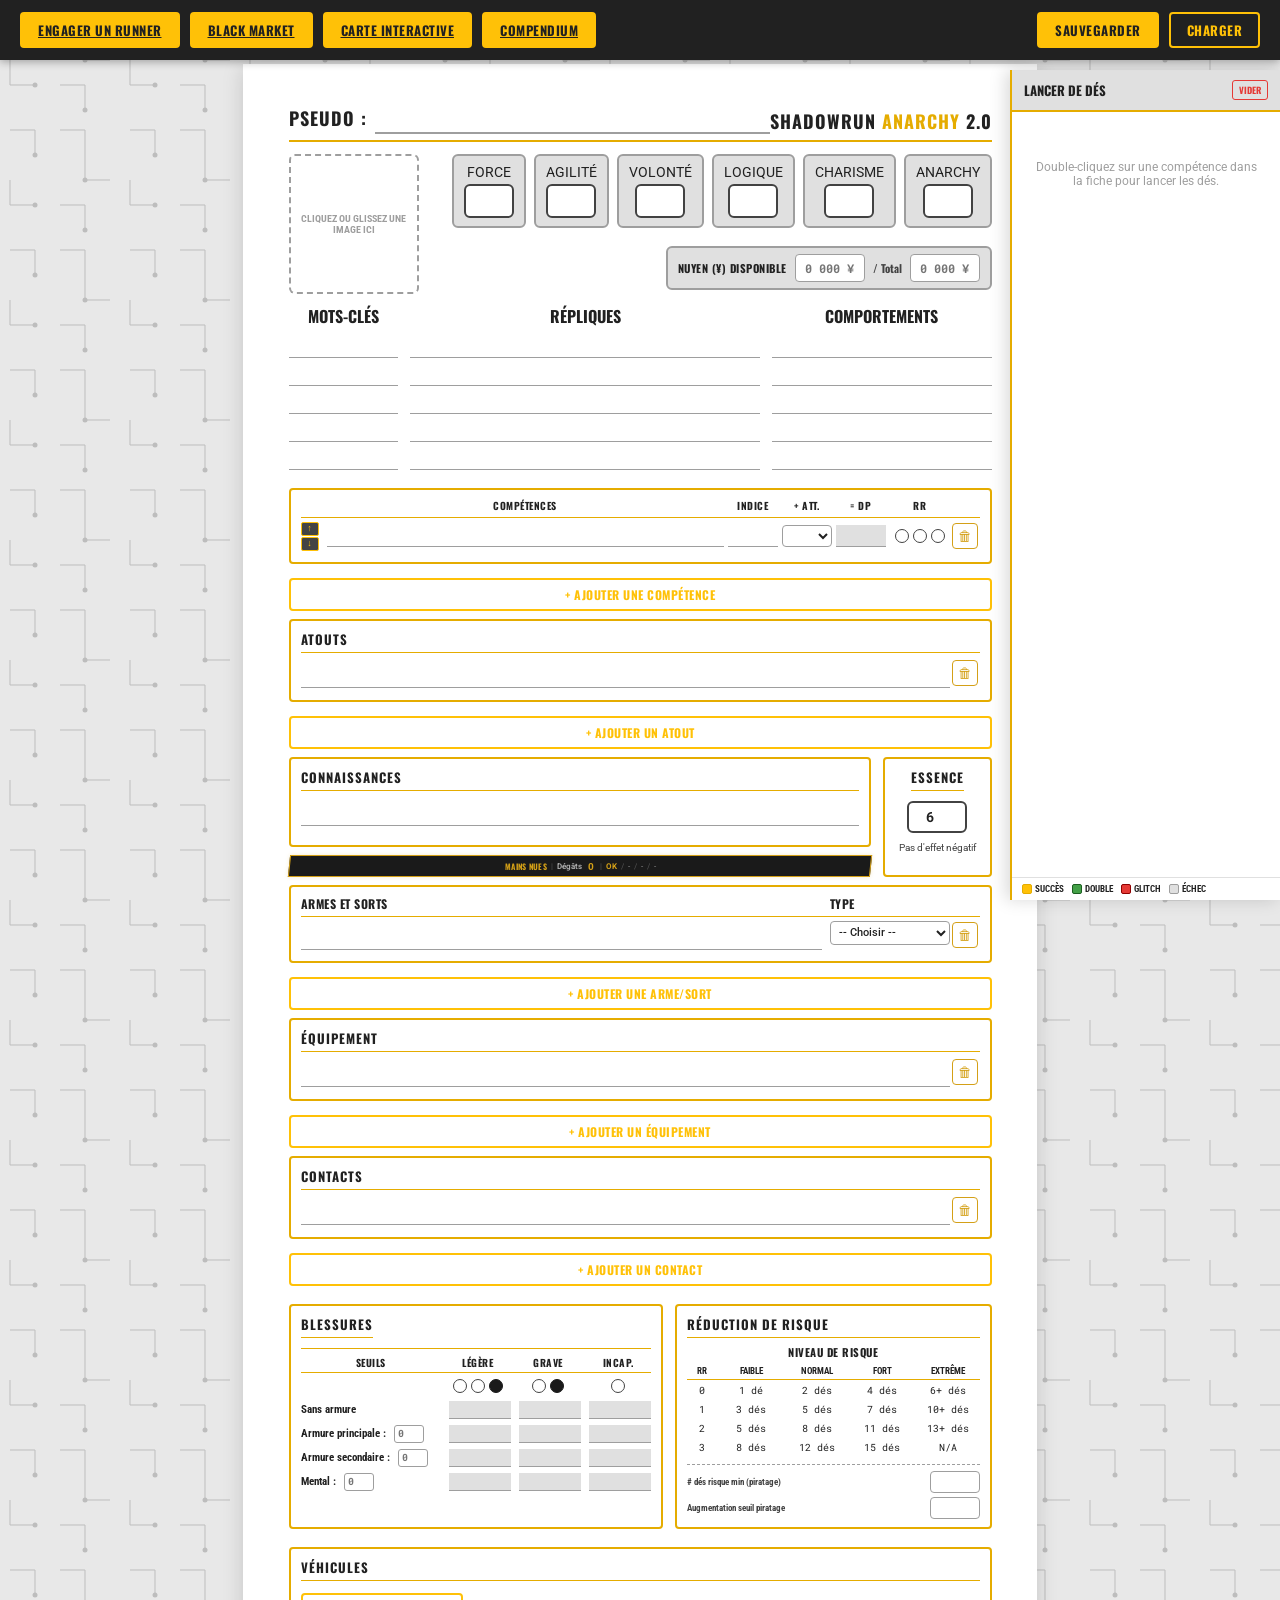
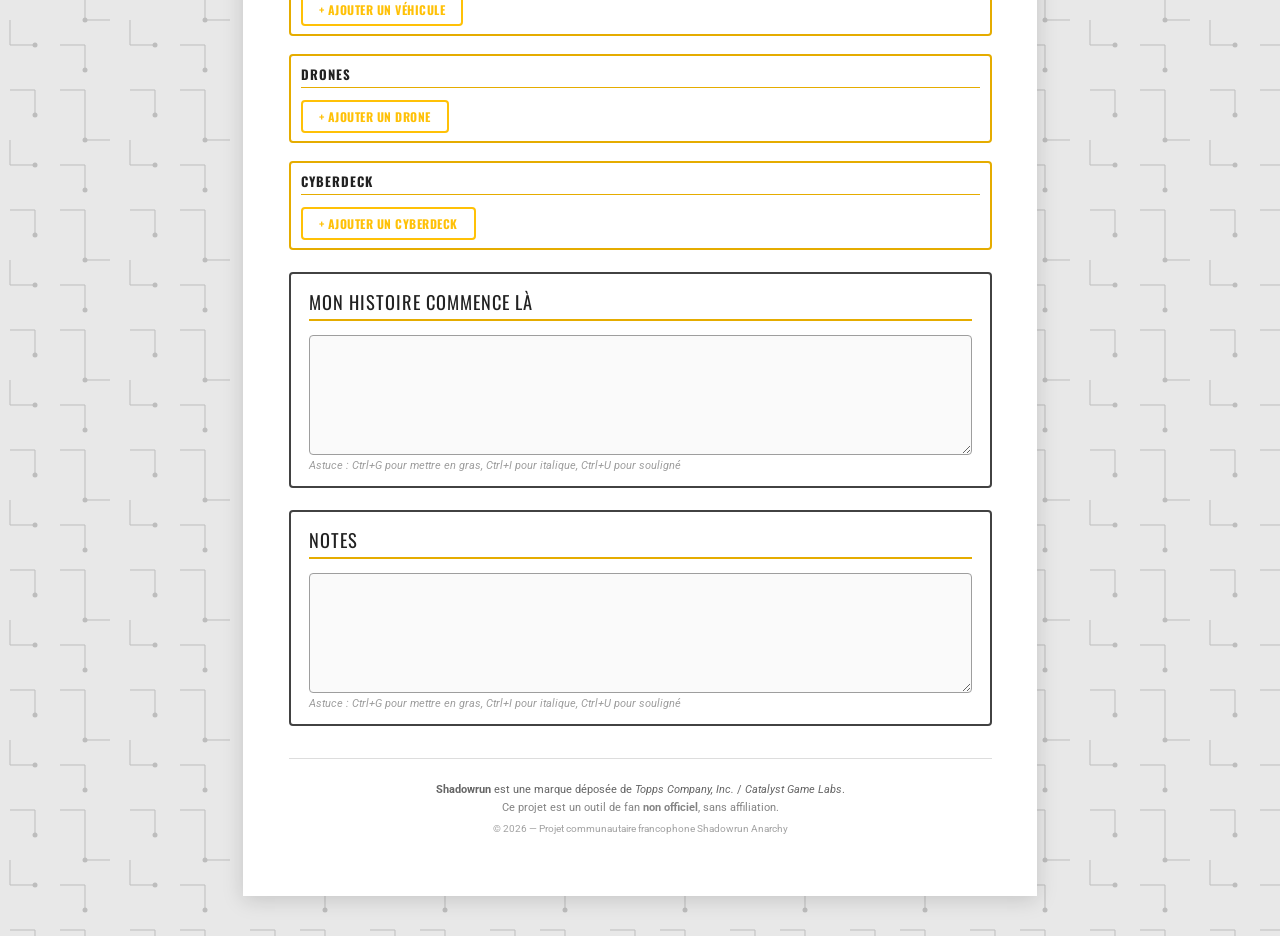
==== Index.html @ 3566f379 "ajout des pages V1" ====
<!DOCTYPE html>
<html lang="fr">
<head>
<meta charset="UTF-8">
<meta name="viewport" content="width=device-width, initial-scale=1.0">
<title>Fiche Personnage - Shadowrun Anarchy 2.0</title>
<script src="assets/JS/shadowrun-data-2.0.js"></script>
<link rel="stylesheet" href="assets/CSS/Style_v2.css">
<link rel="icon" type="IMAGE/png" href="assets/images/Anarchy.ico">
</head>
<body>

<div class="toolbar">
  <a href="creation2.0.html" class="toolbar-btn">Engager un runner</a>
  <a href="Black_Market.html" class="toolbar-btn">Black Market</a>
  <a href="carte_interactive_cybermonde.html" class="toolbar-btn">Carte Interactive</a>
  <a href="bestiaire.html" class="toolbar-btn">Compendium</a>
  <div style="flex:1;"></div>
  <button class="toolbar-btn" id="btn-save">Sauvegarder</button>
  <button class="toolbar-btn secondary" id="btn-load">Charger</button>
  <input type="file" id="file-input" accept=".json" style="display:none;">
</div>

<!-- ==================== PAGE UNIQUE ==================== -->
<div class="page">

  <!-- ===== HEADER ===== -->
  <div class="header-row">
    <div class="pseudo-area">
      <span class="pseudo-label">PSEUDO :</span>
      <input type="text" class="pseudo-input" data-field="pseudo" placeholder="">
    </div>
    <div class="logo-area">
      <div class="logo-text">Shadowrun <span>Anarchy</span> 2.0</div>
    </div>
  </div>

  <!-- ===== TOP LAYOUT: Illustration (left) + Attributes (right) ===== -->
  <div class="top-layout">
    <div class="illustration-zone" id="illustration-zone">
      <img id="illustration-img" src="" alt="Illustration" style="display:none; max-width:100%; max-height:100%; object-fit:contain;">
      <span id="illustration-placeholder">Cliquez ou glissez une image ici</span>
      <input type="file" id="illustration-input" accept="image/*" style="display:none;">
    </div>
    <div class="attributes-area">
      <div class="attributes-row">
        <div class="attr-box">
          <span class="label-big">FORCE</span>
          <input type="number" class="input-box" data-field="force" min="1" max="15">
        </div>
        <div class="attr-box">
          <span class="label-big">AGILITÉ</span>
          <input type="number" class="input-box" data-field="agilite" min="1" max="15">
        </div>
        <div class="attr-box">
          <span class="label-big">VOLONTÉ</span>
          <input type="number" class="input-box" data-field="volonte" min="1" max="15">
        </div>
        <div class="attr-box">
          <span class="label-big">LOGIQUE</span>
          <input type="number" class="input-box" data-field="logique" min="1" max="15">
        </div>
        <div class="attr-box">
          <span class="label-big">CHARISME</span>
          <input type="number" class="input-box" data-field="charisme" min="1" max="15">
        </div>
        <div class="attr-box">
          <span class="label-big">ANARCHY</span>
          <input type="number" class="input-box" data-field="anarchy" min="1" max="15">
        </div>
      </div>
      <div class="nuyen-row">
        <span class="nuyen-label">Nuyen (¥) disponible</span>
        <input type="text" class="nuyen-input" data-field="nuyen-disponible" placeholder="0 000 ¥" autocomplete="off">
        <span class="nuyen-sep">/ Total</span>
        <input type="text" class="nuyen-input" data-field="nuyen-total" placeholder="0 000 ¥" autocomplete="off">
      </div>
    </div>
  </div>

  <!-- ===== MAIN CONTENT ===== -->
  <div class="main-content">

      <!-- THREE COLS: MOTS-CLÉS / RÉPLIQUES / COMPORTEMENTS -->
      <div class="three-cols">
        <div>
          <div class="col-header">MOTS-CLÉS</div>
          <div class="col-lines">
            <input type="text" class="input-long" data-field="motcle-1" placeholder="">
            <input type="text" class="input-long" data-field="motcle-2" placeholder="">
            <input type="text" class="input-long" data-field="motcle-3" placeholder="">
            <input type="text" class="input-long" data-field="motcle-4" placeholder="">
            <input type="text" class="input-long" data-field="motcle-5" placeholder="">
          </div>
        </div>
        <div>
          <div class="col-header">RÉPLIQUES</div>
          <div class="col-lines">
            <input type="text" class="input-long" data-field="replique-1" placeholder="">
            <input type="text" class="input-long" data-field="replique-2" placeholder="">
            <input type="text" class="input-long" data-field="replique-3" placeholder="">
            <input type="text" class="input-long" data-field="replique-4" placeholder="">
            <input type="text" class="input-long" data-field="replique-5" placeholder="">
          </div>
        </div>
        <div>
          <div class="col-header">COMPORTEMENTS</div>
          <div class="col-lines">
            <input type="text" class="input-long" data-field="comportement-1" placeholder="">
            <input type="text" class="input-long" data-field="comportement-2" placeholder="">
            <input type="text" class="input-long" data-field="comportement-3" placeholder="">
            <input type="text" class="input-long" data-field="comportement-4" placeholder="">
            <input type="text" class="input-long" data-field="comportement-5" placeholder="">
          </div>
        </div>
      </div>

      <!-- COMPETENCES -->
      <div class="competences-section">
        <div class="comp-header">
          <span class="comp-header-cell"></span>
          <span class="comp-header-cell">COMPÉTENCES</span>
          <span class="comp-header-cell">INDICE</span>
          <span class="comp-header-cell">+ ATT.</span>
          <span class="comp-header-cell">= DP</span>
          <span class="comp-header-cell">RR</span>
          </div>
        <div id="competences-rows">
        <div class="comp-row" data-comp-row="1">
          <div class="comp-move-btns">
            <button type="button" class="btn-move-row" data-action="move-comp-up" title="Monter">↑</button>
            <button type="button" class="btn-move-row" data-action="move-comp-down" title="Descendre">↓</button>
          </div>
          <input type="text" class="comp-name" data-field="comp-1-name" placeholder="" list="competences-datalist">
          <input type="text" class="comp-val" data-field="comp-1-indice" placeholder="">
          <select class="comp-att-select" data-field="comp-1-att">
            <option value=""></option>
            <option value="FOR">FOR</option>
            <option value="AGI">AGI</option>
            <option value="VOL">VOL</option>
            <option value="LOG">LOG</option>
            <option value="CHA">CHA</option>
          </select>
          <input type="text" class="comp-val comp-rd" data-field="comp-1-rd" placeholder="" readonly>
          <div class="comp-rr">
            <div class="rr-circle" data-field="comp-1-rr-0"></div>
            <div class="rr-circle" data-field="comp-1-rr-1"></div>
            <div class="rr-circle" data-field="comp-1-rr-2"></div>
          </div>
          <button type="button" class="btn-del-row" data-action="remove-comp" title="Supprimer">🗑</button>
        </div>
      </div>
      </div>
      <button type="button" class="toolbar-btn secondary add-row-btn" id="btn-add-comp" style="margin-top:6px;font-size:12px;">+ Ajouter une compétence</button>

      <!-- ATOUTS -->
      <div class="simple-section">
        <div class="section-title-yellow">ATOUTS</div>
        <div class="simple-lines" id="atouts-lines">
          <div class="atout-row" data-atout-row="1">
            <textarea class="input-long auto-resize" data-field="atout-1" placeholder="" rows="1"></textarea>
            <button type="button" class="btn-del-row" data-action="remove-atout" title="Supprimer">🗑</button>
          </div>
        </div>
      </div>
      <button type="button" class="toolbar-btn secondary add-row-btn" id="btn-add-atout" style="margin-top:6px;font-size:12px;">+ Ajouter un atout</button>

      <!-- CONNAISSANCES + ESSENCE -->
      <div class="connaissances-essence-row" style="align-items: stretch;">
        <div class="ce-left-col">
          <div class="simple-section" style="flex:1;">
            <div class="section-title-yellow">CONNAISSANCES</div>
            <div class="simple-lines">
              <textarea class="input-long auto-resize" data-field="connaissance-1" placeholder="" rows="1"></textarea>
            </div>
          </div>
          <div class="mains-nues-block">
            <div class="mains-nues-inner">
              <span class="mains-nues-title">MAINS NUES</span>
              <span class="mains-nues-sep">|</span>
              <span class="mains-nues-label">Dégâts</span>
              <span class="mains-nues-val" id="mains-nues-degats">0</span>
              <span class="mains-nues-sep">|</span>
              <span class="mn-lvl mn-ok">OK</span><span class="mn-sep">/</span><span class="mn-lvl">-</span><span class="mn-sep">/</span><span class="mn-lvl">-</span><span class="mn-sep">/</span><span class="mn-lvl">-</span>
            </div>
          </div>
        </div>
        <div class="essence-block">
          <div class="section-title-yellow">ESSENCE</div>
          <input type="number" class="input-box" id="essence-input" data-field="essence" min="0" max="6" step="0.25" value="6">
          <div class="essence-desc" id="essence-desc">Pas d'effet négatif</div>
        </div>
      </div>

                  <!-- ARMES ET SORTS -->
      <div class="armes-section">
        <div class="armes-header">
          <span class="armes-header-cell">ARMES ET SORTS</span>
          <span class="armes-header-cell">TYPE</span>
          </div>
        <div id="armes-rows">
        <div class="arme-row" data-arme-row="1">
          <textarea class="arme-name" data-field="arme-1-name" placeholder="" rows="1"></textarea>
          <select class="arme-type-select" data-field="arme-1-type">
            <option value="">-- Choisir --</option>
            <option value="Arme">Arme</option>
            <option value="Sort">Sort</option>
          </select>
          <button type="button" class="btn-del-row" data-action="remove-arme" title="Supprimer">🗑</button>
        </div>
      </div>
      </div>
      <button type="button" class="toolbar-btn secondary add-row-btn" id="btn-add-arme" style="margin-top:6px;font-size:12px;">+ Ajouter une arme/sort</button>

      <!-- ÉQUIPEMENT -->
      <div class="simple-section">
        <div class="section-title-yellow">ÉQUIPEMENT</div>
        <div class="simple-lines" id="equipement-lines">
          <div class="equip-row" data-equip-row="1">
            <textarea class="input-long auto-resize" data-field="equip-1" placeholder="" rows="1"></textarea>
            <button type="button" class="btn-del-row" data-action="remove-equip" title="Supprimer">🗑</button>
          </div>
        </div>
      </div>
      <button type="button" class="toolbar-btn secondary add-row-btn" id="btn-add-equip" style="margin-top:6px;font-size:12px;">+ Ajouter un équipement</button>

      <!-- CONTACTS -->
      <div class="simple-section" id="contacts-section">
        <div class="section-title-yellow">CONTACTS</div>
        <div class="simple-lines" id="contacts-lines">
          <div class="contact-row" data-contact-row="1">
            <textarea class="input-long auto-resize" data-field="contact-1" placeholder="" rows="1"></textarea>
            <button type="button" class="btn-del-row" data-action="remove-contact" title="Supprimer">🗑</button>
          </div>
        </div>
      </div>
      <button type="button" class="toolbar-btn secondary add-row-btn" id="btn-add-contact" style="margin-top:6px;font-size:12px;">+ Ajouter un contact</button>
  <!-- ===== BOTTOM: BLESSURES + NIVEAU DE RISQUE ===== -->
  <div class="bottom-row">

    <!-- BLESSURES -->
    <div class="blessures-section">
      <div class="blessures-header-row">
        <div class="section-title-yellow">BLESSURES</div>
      </div>
      <div class="blessures-table">
        <div class="blessures-header">
          <span class="blessures-header-cell">Seuils</span>
          <span class="blessures-header-cell">Légère</span>
          <span class="blessures-header-cell">Grave</span>
          <span class="blessures-header-cell">Incap.</span>
        </div>
        <div class="blessures-circles-row">
          <span></span>
          <div class="circles-group">
            <div class="circle-small" data-field="legere-1"></div>
            <div class="circle-small" data-field="legere-2"></div>
            <div class="circle-small" data-field="legere-3"></div>
          </div>
          <div class="circles-group">
            <div class="circle-small" data-field="grave-1"></div>
            <div class="circle-small" data-field="grave-2"></div>
          </div>
          <div class="circles-group">
            <div class="circle-small" data-field="incap-1"></div>
          </div>
        </div>
        <div class="blessures-row">
          <span class="blessures-label">Sans armure</span>
          <input type="text" class="blessures-input bless-calc" data-field="bless-sans-legere" placeholder="" readonly>
          <input type="text" class="blessures-input bless-calc" data-field="bless-sans-grave" placeholder="" readonly>
          <input type="text" class="blessures-input bless-calc" data-field="bless-sans-incap" placeholder="" readonly>
        </div>
        <div class="blessures-row armure-row">
          <span class="blessures-label">Armure principale :<input type="number" class="blessures-armor-input" data-field="armure-princ" placeholder="0" min="0"></span>
          <input type="text" class="blessures-input bless-calc" data-field="bless-princ-legere" placeholder="" readonly>
          <input type="text" class="blessures-input bless-calc" data-field="bless-princ-grave" placeholder="" readonly>
          <input type="text" class="blessures-input bless-calc" data-field="bless-princ-incap" placeholder="" readonly>
        </div>
        <div class="blessures-row armure-row">
          <span class="blessures-label">Armure secondaire :<input type="number" class="blessures-armor-input" data-field="armure-sec" placeholder="0" min="0"></span>
          <input type="text" class="blessures-input bless-calc" data-field="bless-sec-legere" placeholder="" readonly>
          <input type="text" class="blessures-input bless-calc" data-field="bless-sec-grave" placeholder="" readonly>
          <input type="text" class="blessures-input bless-calc" data-field="bless-sec-incap" placeholder="" readonly>
        </div>
        <div class="blessures-row armure-row">
          <span class="blessures-label">Mental :<input type="number" class="blessures-armor-input" data-field="protection-mentale" placeholder="0" min="0"></span>
          <input type="text" class="blessures-input bless-calc" data-field="bless-mental-legere" placeholder="" readonly>
          <input type="text" class="blessures-input bless-calc" data-field="bless-mental-grave" placeholder="" readonly>
          <input type="text" class="blessures-input bless-calc" data-field="bless-mental-incap" placeholder="" readonly>
        </div>
      </div>
    </div>

    <!-- NIVEAU DE RISQUE -->
    <div class="risque-section">
      <div class="section-title-yellow">Réduction de Risque</div>
      <div class="risque-title">NIVEAU DE RISQUE</div>
      <div class="risque-table">
        <div class="risque-header">
          <span class="risque-h-cell">RR</span>
          <span class="risque-h-cell">FAIBLE</span>
          <span class="risque-h-cell">NORMAL</span>
          <span class="risque-h-cell">FORT</span>
          <span class="risque-h-cell">EXTRÊME</span>
        </div>
        <div class="risque-row">
          <span class="risque-cell">0</span>
          <span class="risque-cell">1 dé</span>
          <span class="risque-cell">2 dés</span>
          <span class="risque-cell">4 dés</span>
          <span class="risque-cell">6+ dés</span>
        </div>
        <div class="risque-row">
          <span class="risque-cell">1</span>
          <span class="risque-cell">3 dés</span>
          <span class="risque-cell">5 dés</span>
          <span class="risque-cell">7 dés</span>
          <span class="risque-cell">10+ dés</span>
        </div>
        <div class="risque-row">
          <span class="risque-cell">2</span>
          <span class="risque-cell">5 dés</span>
          <span class="risque-cell">8 dés</span>
          <span class="risque-cell">11 dés</span>
          <span class="risque-cell">13+ dés</span>
        </div>
        <div class="risque-row">
          <span class="risque-cell">3</span>
          <span class="risque-cell">8 dés</span>
          <span class="risque-cell">12 dés</span>
          <span class="risque-cell">15 dés</span>
          <span class="risque-cell">N/A</span>
        </div>
      </div>
      <div class="risque-extra">
        <div class="risque-extra-row">
          <span class="risque-extra-label"># dés risque min (piratage)</span>
          <input type="text" class="risque-extra-input" data-field="risque-min-piratage" placeholder="">
        </div>
        <div class="risque-extra-row">
          <span class="risque-extra-label">Augmentation seuil piratage</span>
          <input type="text" class="risque-extra-input" data-field="seuil-piratage" placeholder="">
        </div>
      </div>
    </div>

  </div>

  <!-- ==================== SECTION VÉHICULES ==================== -->
  <div class="vehicules-section" id="vehicules-section">
    <div class="section-title-yellow">VÉHICULES</div>
    <div id="vehicules-container"></div>
    <button type="button" class="toolbar-btn secondary add-row-btn" id="btn-add-vehicule" style="margin-top:6px;font-size:12px;">+ Ajouter un véhicule</button>
  </div>

  <!-- ==================== SECTION DRONES ==================== -->
  <div class="drones-section" id="drones-section">
    <div class="section-title-yellow">DRONES</div>
    <div id="drones-container"></div>
    <button type="button" class="toolbar-btn secondary add-row-btn" id="btn-add-drone" style="margin-top:6px;font-size:12px;">+ Ajouter un drone</button>
  </div>

    <!-- ==================== SECTION CYBERDECK ==================== -->
  <div class="cyberdeck-section" id="cyberdeck-section">
    <div class="section-title-yellow">CYBERDECK</div>
    <div id="cyberdeck-container"></div>
    <button type="button" class="toolbar-btn secondary add-row-btn" id="btn-add-cyberdeck" style="margin-top:6px;font-size:12px;">+ Ajouter un cyberdeck</button>
  </div>

    <!-- ==================== SECTION BACKGROUND ==================== -->
  <div class="background-section" id="background-section">
    <div class="section-title">Mon histoire commence là</div>
    <div class="editor-toolbar">
    </div>
    <div class="background-editor" id="background-editor" contenteditable="true" data-field="background-text" placeholder="Raconte l'histoire de ton runner... Origines, motivations, allégeances, secrets..."></div>
    <div class="editor-hint">Astuce : Ctrl+G pour mettre en gras, Ctrl+I pour italique, Ctrl+U pour souligné</div>
  </div>

  <!-- ==================== SECTION NOTES ==================== -->
  <div class="notes-section" id="notes-section">
    <div class="section-title">Notes</div>
    <div class="editor-toolbar">
    </div>
    <div class="notes-editor" id="notes-editor" contenteditable="true" data-field="notes-text" placeholder="Prends des notes sur tes runs, les PNJs rencontrés, les indices, les objectifs..."></div>
    <div class="editor-hint">Astuce : Ctrl+G pour mettre en gras, Ctrl+I pour italique, Ctrl+U pour souligné</div>
  </div>

</div>

<script>
document.addEventListener('DOMContentLoaded', function() {
  // --- Cercles cliquables (individuels) ---
  // Délégation d'événements pour les cercles cliquables (dynamiques inclus)
  document.body.addEventListener('click', function(e) {
    if (e.target.classList.contains('rr-circle') || e.target.classList.contains('circle-small')) {
      e.target.classList.toggle('filled');
    }
  });
  // Délégation d'événements pour les boutons de suppression et déplacement
  document.body.addEventListener('click', function(e) {
    var btn = e.target.closest('.btn-del-row, .btn-move-row');
    if (!btn) return;
    var action = btn.getAttribute('data-action');
    if (action === 'remove-comp') {
      var row = btn.closest('.comp-row');
      if (row) row.remove();
    } else if (action === 'remove-atout') {
      var row = btn.closest('.atout-row');
      if (row) row.remove();
    } else if (action === 'remove-arme') {
      var row = btn.closest('.arme-row');
      if (row) row.remove();
    } else if (action === 'remove-equip') {
      var row = btn.closest('.equip-row');
      if (row) row.remove();
    } else if (action === 'remove-contact') {
      var row = btn.closest('.contact-row');
      if (row) row.remove();
    } else if (action === 'remove-vehicule') {
      removeVehiculeBlock(btn);
    } else if (action === 'remove-drone') {
      removeDroneBlock(btn);
    } else if (action === 'remove-cyberdeck') {
      removeCyberdeckBlock(btn);
    } else if (action === 'remove-programme') {
      removeProgrammeRow(btn);
    } else if (action === 'move-comp-up') {
      moveCompUp(btn);
    } else if (action === 'move-comp-down') {
      moveCompDown(btn);
    }
  });

  // ============ SAUVEGARDE ============
  document.getElementById('btn-save').addEventListener('click', function() {
    const data = {};
    document.querySelectorAll('[data-field]').forEach(function(el) {
      const field = el.dataset.field;
      if (el.type === 'checkbox') {
        data[field] = { type: 'checkbox', value: el.checked };
      } else if (el.tagName === 'SELECT') {
        data[field] = { type: 'select', value: el.value };
      } else if (el.tagName === 'TEXTAREA') {
        data[field] = { type: 'textarea', value: el.value };
      } else if (el.tagName === 'INPUT') {
        data[field] = { type: 'input', value: el.value };
      } else if (el.isContentEditable || el.getAttribute('contenteditable') === 'true') {
        data[field] = { type: 'contenteditable', value: el.innerHTML };
      } else if (el.classList.contains('rr-circle') || el.classList.contains('circle-small')) {
        data[field] = { type: 'circle', value: el.classList.contains('filled') };
      }
    });
    // Sauvegarder l'ordre des compétences
    var compOrder = [];
    document.querySelectorAll('.comp-row').forEach(function(row) {
      var id = row.getAttribute('data-comp-row');
      if (id) compOrder.push(parseInt(id, 10));
    });
    data['__comp_order__'] = { type: 'meta', value: compOrder };

    const blob = new Blob([JSON.stringify(data, null, 2)], { type: 'application/json' });
    const url = URL.createObjectURL(blob);
    const a = document.createElement('a');
    a.href = url;
    const today = new Date();
    const dateStr = today.getFullYear().toString() +
                    String(today.getMonth() + 1).padStart(2, '0') +
                    String(today.getDate()).padStart(2, '0');
    const pseudoInput = document.querySelector('[data-field="pseudo"]');
    const pseudo = pseudoInput && pseudoInput.value.trim() ? pseudoInput.value.trim().replace(/\s+/g, '_') : 'shadowrun';
    a.download = pseudo + '_' + dateStr + '.json';
    document.body.appendChild(a);
    a.click();
    document.body.removeChild(a);
    URL.revokeObjectURL(url);
  });

  // ============ CHARGEMENT ============
  document.getElementById('btn-load').addEventListener('click', function() {
    document.getElementById('file-input').click();
  });

  document.getElementById('file-input').addEventListener('change', function(e) {
    const file = e.target.files[0];
    if (!file) return;

    const reader = new FileReader();
    reader.onload = function(event) {
      try {
        const data = JSON.parse(event.target.result);

        // === RECONSTRUCTION DES ÉLÉMENTS MANQUANTS ===
        var maxComp = 0, maxAtout = 0, maxArme = 0, maxEquip = 0;
        var maxVehicule = 0, maxDrone = 0, maxCyberdeck = 0, maxContact = 0;
        var cyberdeckProgrammes = {};

        Object.keys(data).forEach(function(key) {
          var m;
          m = key.match(/^comp-(\d+)-/);
          if (m) maxComp = Math.max(maxComp, parseInt(m[1]));
          m = key.match(/^atout-(\d+)$/);
          if (m) maxAtout = Math.max(maxAtout, parseInt(m[1]));
          m = key.match(/^arme-(\d+)-/);
          if (m) maxArme = Math.max(maxArme, parseInt(m[1]));
          m = key.match(/^equip-(\d+)$/);
          if (m) maxEquip = Math.max(maxEquip, parseInt(m[1]));
          m = key.match(/^contact-(\d+)$/);
          if (m) maxContact = Math.max(maxContact, parseInt(m[1]));
          m = key.match(/^vehicule-(\d+)-/);
          if (m) maxVehicule = Math.max(maxVehicule, parseInt(m[1]));
          m = key.match(/^drone-(\d+)-/);
          if (m) maxDrone = Math.max(maxDrone, parseInt(m[1]));
          m = key.match(/^cyberdeck-(\d+)-/);
          if (m) {
            var cid = parseInt(m[1]);
            maxCyberdeck = Math.max(maxCyberdeck, cid);
            var pm = key.match(/^cyberdeck-(\d+)-programme-(\d+)$/);
            if (pm) {
              var cId = parseInt(pm[1]);
              var pId = parseInt(pm[2]);
              if (!cyberdeckProgrammes[cId]) cyberdeckProgrammes[cId] = 0;
              cyberdeckProgrammes[cId] = Math.max(cyberdeckProgrammes[cId], pId);
            }
          }
        });

        // Créer les lignes de compétences manquantes
        while (nextCompId <= maxComp) { addCompRow(); }
        // Réorganiser les compétences selon l'ordre sauvegardé
        if (data['__comp_order__'] && data['__comp_order__'].value) {
          var container = document.getElementById('competences-rows');
          var order = data['__comp_order__'].value;
          var rows = Array.from(container.querySelectorAll('.comp-row'));
          order.forEach(function(id) {
            var row = rows.find(function(r) { return r.getAttribute('data-comp-row') == id; });
            if (row) container.appendChild(row);
          });
        }
        // Créer les lignes d'atouts manquantes
        while (nextAtoutId <= maxAtout) { addAtoutRow(); }
        // Créer les lignes d'armes manquantes
        while (nextArmeId <= maxArme) { addArmeRow(); }
        // Créer les lignes d'équipement manquantes
        while (nextEquipId <= maxEquip) { addEquipRow(); }
        // Créer les lignes de contacts manquantes
        while (nextContactId <= maxContact) { addContactRow(); }
        // Créer les véhicules manquants
        while (nextVehiculeId <= maxVehicule) { addVehiculeBlock(); }
        // Créer les drones manquants
        while (nextDroneId <= maxDrone) { addDroneBlock(); }
        // Créer les cyberdecks manquants
        while (nextCyberdeckId <= maxCyberdeck) { addCyberdeckBlock(); }
        // Créer les programmes manquants pour chaque cyberdeck
        Object.keys(cyberdeckProgrammes).forEach(function(cid) {
          var maxProg = cyberdeckProgrammes[cid];
          var existing = document.querySelectorAll('[data-cyberdeck-prog="' + cid + '"] .programme-row').length;
          var toCreate = Math.max(0, maxProg - existing);
          for (var i = 0; i < toCreate; i++) {
            addProgrammeRow(cid);
          }
        });

        // === REMPLISSAGE DES VALEURS ===
        Object.keys(data).forEach(function(key) {
          const item = data[key];
          const el = document.querySelector('[data-field="' + key + '"]');
          if (!el) return;

          if (item.type === 'checkbox') {
            el.checked = item.value;
          } else if (item.type === 'select') {
            el.value = item.value;
          } else if (item.type === 'input') {
            el.value = item.value;
          } else if (item.type === 'textarea') {
            el.value = item.value;
          } else if (item.type === 'contenteditable') {
            el.innerHTML = item.value;
          } else if (item.type === 'circle') {
            if (item.value) el.classList.add('filled');
            else el.classList.remove('filled');
          }
        });

        // Redimensionner tous les textarea auto-resize après chargement
        document.querySelectorAll('.arme-name, .auto-resize').forEach(function(el) {
          if (window.autoResizeTextarea) window.autoResizeTextarea(el);
        });

        window.recalcAllCompDP();
        updateBlessures();
        updateEssenceDesc();
        updateMainsNues();
        // Recalculer les armures des véhicules/drones/cyberdecks
        document.querySelectorAll('.vehicule-block').forEach(function(block) {
          var id = block.getAttribute('data-vehicule-id');
          if (id) updateVehiculeArmure(id);
        });
        document.querySelectorAll('.drone-block').forEach(function(block) {
          var id = block.getAttribute('data-drone-id');
          if (id) updateDroneArmure(id);
        });
        document.querySelectorAll('.cyberdeck-block').forEach(function(block) {
          var id = block.getAttribute('data-cyberdeck-id');
          if (id) updateCyberdeckProtection(id);
        });

        alert('Fiche chargée avec succès !');
      } catch (err) {
        console.error(err);
        alert('Erreur lors du chargement du fichier JSON');
      }
    };
    reader.readAsText(file);
    e.target.value = '';
  });

  // --- Illustration ---
  const zone = document.getElementById('illustration-zone');
  const input = document.getElementById('illustration-input');
  const img = document.getElementById('illustration-img');
  const placeholder = document.getElementById('illustration-placeholder');

  zone.addEventListener('click', () => input.click());
  zone.addEventListener('dragover', (e) => { e.preventDefault(); zone.style.borderColor = '#f5c518'; });
  zone.addEventListener('dragleave', () => { zone.style.borderColor = '#ccc'; });
  zone.addEventListener('drop', (e) => {
    e.preventDefault();
    zone.style.borderColor = '#ccc';
    const file = e.dataTransfer.files[0];
    if (file && file.type.startsWith('image/')) loadImage(file);
  });
  input.addEventListener('change', (e) => {
    const file = e.target.files[0];
    if (file) loadImage(file);
  });

  function loadImage(file) {
    const reader = new FileReader();
    reader.onload = (e) => {
      img.src = e.target.result;
      img.style.display = 'block';
      placeholder.style.display = 'none';
    };
    reader.readAsDataURL(file);
  }
  // Bouton Black Market — transmission des Nuyen disponibles
  document.getElementById('btn-blackmarket').addEventListener('click', function() {
    var nuyenInput = document.querySelector('[data-field="nuyen-disponible"]');
    var nuyenVal = '';
    if (nuyenInput) {
      nuyenVal = nuyenInput.value.replace(/[^0-9]/g, '');
    }
    var url = 'Black_Market.html' + (nuyenVal ? '?nuyen=' + nuyenVal : '');
    window.open(url, '_blank');
  });
  // ============ FONCTIONS D'ÉDITION RICHE ============
  function formatText(editorId, command) {
    const editor = document.getElementById(editorId);
    if (!editor) return;
    editor.focus();
    document.execCommand(command, false, null);
    editor.focus();
  }

  // --- Gestion de l'Essence ---
  var essenceInput = document.getElementById('essence-input');
  var essenceDesc = document.getElementById('essence-desc');
  var essenceEffects = {
    '6': "Pas d'effet négatif",
    '5.': "Pas d'effet négatif",
    '5.5': "Pas d'effet négatif",
    '5.25': "Pas d'effet négatif",
    '5': "Annule 1 réussite sur tous les tests liés à la magie",
    '4.75': "Annule 1 réussite sur tous les tests liés à la magie",
    '4.5': "Annule 1 réussite sur tous les tests liés à la magie",
    '4.25': "Annule 1 réussite sur tous les tests liés à la magie",
    '4': "Annule 1 réussite sur tous les tests liés à la magie + Annule 1 réussite sur tous les tests visant à soigner le personnage",
    '3.75': "Annule 1 réussite sur tous les tests liés à la magie + Annule 1 réussite sur tous les tests visant à soigner le personnage",
    '3.5': "Annule 1 réussite sur tous les tests liés à la magie + Annule 1 réussite sur tous les tests visant à soigner le personnage",
    '3.25': "Annule 1 réussite sur tous les tests liés à la magie + Annule 1 réussite sur tous les tests visant à soigner le personnage",
    '3': "Annule 2 réussites sur tous les tests liés à la magie + Annule 1 réussite sur tous les tests visant à soigner le personnage",
    '2.75': "Annule 2 réussites sur tous les tests liés à la magie + Annule 1 réussite sur tous les tests visant à soigner le personnage",
    '2.5': "Annule 2 réussites sur tous les tests liés à la magie + Annule 1 réussite sur tous les tests visant à soigner le personnage",
    '2.25': "Annule 2 réussites sur tous les tests liés à la magie + Annule 1 réussite sur tous les tests visant à soigner le personnage",
    '2': "Annule 2 réussites sur tous les tests liés à la magie + Annule 2 réussites sur tous les tests visant à soigner le personnage",
    '1.75': "Annule 2 réussites sur tous les tests liés à la magie + Annule 2 réussites sur tous les tests visant à soigner le personnage",
    '1.5': "Annule 2 réussites sur tous les tests liés à la magie + Annule 2 réussites sur tous les tests visant à soigner le personnage",
    '1.25': "Annule 2 réussites sur tous les tests liés à la magie + Annule 2 réussites sur tous les tests visant à soigner le personnage",
    '1': "Annule 2 réussites sur tous les tests liés à la magie + Annule 2 réussites sur tous les tests visant à soigner le personnage + Désavantage sur la plupart des tests sociaux",
    '0.75': "Annule 2 réussites sur tous les tests liés à la magie + Annule 2 réussites sur tous les tests visant à soigner le personnage + Désavantage sur la plupart des tests sociaux",
    '0.5': "Annule 2 réussites sur tous les tests liés à la magie + Annule 2 réussites sur tous les tests visant à soigner le personnage + Désavantage sur la plupart des tests sociaux",
    '0.25': "Annule 2 réussites sur tous les tests liés à la magie + Annule 2 réussites sur tous les tests visant à soigner le personnage + Désavantage sur la plupart des tests sociaux",
    '0': "Le personnage meurt"
  };

  function updateEssenceDesc() {
    if (!essenceInput || !essenceDesc) return;
    var val = essenceInput.value.replace(',', '.');
    var numVal = parseFloat(val);
    var text = "";
    if (numVal >= 5.25) {
      text = "Pas d'effet négatif";
    } else if (numVal >= 4.25) {
      text = "Annule 1 réussite sur tous les tests liés à la magie";
    } else if (numVal >= 3.25) {
      text = "Annule 1 réussite sur tous les tests liés à la magie + Annule 1 réussite sur tous les tests visant à soigner le personnage";
    } else if (numVal >= 2.25) {
      text = "Annule 2 réussites sur tous les tests liés à la magie + Annule 1 réussite sur tous les tests visant à soigner le personnage";
    } else if (numVal >= 1.25) {
      text = "Annule 2 réussites sur tous les tests liés à la magie + Annule 2 réussites sur tous les tests visant à soigner le personnage";
    } else if (numVal > 0) {
      text = "Annule 2 réussites sur tous les tests liés à la magie + Annule 2 réussites sur tous les tests visant à soigner le personnage + Désavantage sur la plupart des tests sociaux";
    } else {
      text = "Le personnage meurt";
    }
    essenceDesc.textContent = text;
  }

  if (essenceInput) {
    essenceInput.addEventListener('input', updateEssenceDesc);
    essenceInput.addEventListener('change', updateEssenceDesc);
    updateEssenceDesc();
  }

  // ============ CALCUL AUTO BLESSURES ============
  function updateBlessures() {
    var force = parseInt(document.querySelector('[data-field="force"]')?.value, 10) || 0;
    var volonte = parseInt(document.querySelector('[data-field="volonte"]')?.value, 10) || 0;
    var armureP = parseInt(document.querySelector('[data-field="armure-princ"]')?.value, 10) || 0;
    var armureS = parseInt(document.querySelector('[data-field="armure-sec"]')?.value, 10) || 0;
    var protec = parseInt(document.querySelector('[data-field="protection-mentale"]')?.value, 10) || 0;

    // Sans armure
    var sL = document.querySelector('[data-field="bless-sans-legere"]');
    var sG = document.querySelector('[data-field="bless-sans-grave"]');
    var sI = document.querySelector('[data-field="bless-sans-incap"]');
    if (sL) sL.value = force;
    if (sG) sG.value = force + 3;
    if (sI) sI.value = force + 6;

    // Armure principale
    var pL = document.querySelector('[data-field="bless-princ-legere"]');
    var pG = document.querySelector('[data-field="bless-princ-grave"]');
    var pI = document.querySelector('[data-field="bless-princ-incap"]');
    if (pL) pL.value = force + armureP;
    if (pG) pG.value = force + armureP + 3;
    if (pI) pI.value = force + armureP + 6;

    // Armure secondaire
    var seL = document.querySelector('[data-field="bless-sec-legere"]');
    var seG = document.querySelector('[data-field="bless-sec-grave"]');
    var seI = document.querySelector('[data-field="bless-sec-incap"]');
    if (seL) seL.value = force + armureS;
    if (seG) seG.value = force + armureS + 3;
    if (seI) seI.value = force + armureS + 6;

    // Mental
    var mL = document.querySelector('[data-field="bless-mental-legere"]');
    var mG = document.querySelector('[data-field="bless-mental-grave"]');
    var mI = document.querySelector('[data-field="bless-mental-incap"]');
    if (mL) mL.value = volonte + protec;
    if (mG) mG.value = volonte + protec + 3;
    if (mI) mI.value = volonte + protec + 6;
  }

  ['force', 'volonte', 'armure-princ', 'armure-sec', 'protection-mentale'].forEach(function(field) {
    var el = document.querySelector('[data-field="' + field + '"]');
    if (el) {
      el.addEventListener('input', updateBlessures);
    }
  });
  updateBlessures();

  // ============ DÉGÂTS MAINS NUES ============
  function updateMainsNues() {
    var forceInput = document.querySelector('[data-field="force"]');
    var degatsSpan = document.getElementById('mains-nues-degats');
    if (forceInput && degatsSpan) {
      var force = parseInt(forceInput.value, 10) || 0;
      degatsSpan.textContent = force;
    }
  }
  var forceInput = document.querySelector('[data-field="force"]');
  if (forceInput) {
    forceInput.addEventListener('input', updateMainsNues);
    updateMainsNues();
  }


  // ============ CALCUL AUTO DP (Dés de Pool) ============
  const attrMap = {
    'FOR': 'force',
    'AGI': 'agilite',
    'VOL': 'volonte',
    'LOG': 'logique',
    'CHA': 'charisme'
  };

  function updateCompDP(rowNum) {
    const indiceInput = document.querySelector('[data-field="comp-' + rowNum + '-indice"]');
    const attSelect = document.querySelector('[data-field="comp-' + rowNum + '-att"]');
    const rdInput = document.querySelector('[data-field="comp-' + rowNum + '-rd"]');

    if (!indiceInput || !attSelect || !rdInput) return;

    const indice = parseInt(indiceInput.value, 10) || 0;
    const attKey = attrMap[attSelect.value];
    let attrVal = 0;

    if (attKey) {
      const attrInput = document.querySelector('[data-field="' + attKey + '"]');
      if (attrInput) {
        attrVal = parseInt(attrInput.value, 10) || 0;
      }
    }

    const dp = indice + attrVal;
    rdInput.value = dp > 0 ? dp : '';
  }

  function attachCompListeners(rowNum) {
    const indiceInput = document.querySelector('[data-field="comp-' + rowNum + '-indice"]');
    const attSelect = document.querySelector('[data-field="comp-' + rowNum + '-att"]');

    if (indiceInput) {
      indiceInput.addEventListener('input', function() { updateCompDP(rowNum); });
    }
    if (attSelect) {
      attSelect.addEventListener('change', function() { updateCompDP(rowNum); });
    }
  }

  // Attach listeners to all comp rows and attribute inputs
  for (var r = 1; r <= 11; r++) {
    attachCompListeners(r);
  }

  // Listen to attribute changes to update all comp rows
  ['force', 'agilite', 'volonte', 'logique', 'charisme'].forEach(function(attr) {
    const attrInput = document.querySelector('[data-field="' + attr + '"]');
    if (attrInput) {
      attrInput.addEventListener('input', function() {
        for (var r = 1; r <= 11; r++) {
          updateCompDP(r);
        }
      });
    }
  });

  // Also need to update when loading data
  // We'll add a function to recalculate all after load
  window.recalcAllCompDP = function() {
    for (var r = 1; r <= 11; r++) {
      updateCompDP(r);
    }
  };

  // Raccourcis clavier
  document.addEventListener('keydown', function(e) {
    if (e.ctrlKey && (e.key === 'g' || e.key === 'G')) {
      e.preventDefault();
      const activeEl = document.activeElement;
      if (activeEl && (activeEl.id === 'background-editor' || activeEl.id === 'notes-editor')) {
        document.execCommand('bold', false, null);
      }
    }
  });

  // ============ DATALIST COMPETENCES INTELLIGENT ============
  (function() {
    var attrMapping = {
      'Force': 'FOR',
      'Agilité': 'AGI',
      'Volonté': 'VOL',
      'Logique': 'LOG',
      'Charisme': 'CHA',
      'Logique ou Charisme': 'LOG'
    };

    // Créer le datalist s'il n'existe pas déjà
    if (!document.getElementById('competences-datalist')) {
      const datalist = document.createElement('datalist');
      datalist.id = 'competences-datalist';

      if (typeof getCompetences === 'function') {
        const competences = getCompetences();
        competences.forEach(function(comp) {
          const option = document.createElement('option');
          const attr = comp.Attribut || '';
          const nom = comp.Nom || '';
          const cat = comp.Categorie || '';
          option.value = cat + ';' + nom + ';' + attr;
          datalist.appendChild(option);
        });
      }
      document.body.appendChild(datalist);
    }

    // Attacher les datalists aux inputs de compétences
    for (var i = 1; i <= 11; i++) {
      (function(rowNum) {
        var nameInput = document.querySelector('[data-field="comp-' + rowNum + '-name"]');
        if (nameInput) {
          nameInput.setAttribute('list', 'competences-datalist');

          nameInput.addEventListener('input', function() {
            var val = this.value;
            var parts = val.split(';');
            if (parts.length >= 3) {
              var cat = parts[0];
              var nom = parts[1];
              var attr = parts[2];
              if (attrMapping[attr]) {
                this.value = nom;
                var attSelect = document.querySelector('[data-field="comp-' + rowNum + '-att"]');
                if (attSelect) {
                  attSelect.value = attrMapping[attr];
                  updateCompDP(rowNum);
                }
              }
            }
          });
        }
      })(i);
    }
  })();

  // ============ LIGNES MODULAIRES ============
  var nextCompId = 2;
  var nextAtoutId = 2;
  var nextArmeId = 2;
  var nextEquipId = 2;
  var nextContactId = 2;

  var attrMapping = {
    'Force': 'FOR',
    'Agilité': 'AGI',
    'Volonté': 'VOL',
    'Logique': 'LOG',
    'Charisme': 'CHA',
    'Logique ou Charisme': 'LOG'
  };

  function addCompRow() {
    var container = document.getElementById('competences-rows');
    if (!container) return;
    var id = nextCompId++;
    var row = document.createElement('div');
    row.className = 'comp-row';
    row.setAttribute('data-comp-row', id);
    row.innerHTML = 
      '<div class="comp-move-btns">' +
        '<button type="button" class="btn-move-row" data-action="move-comp-up" title="Monter">↑</button>' +
        '<button type="button" class="btn-move-row" data-action="move-comp-down" title="Descendre">↓</button>' +
      '</div>' +
      '<input type="text" class="comp-name" data-field="comp-' + id + '-name" placeholder="" list="competences-datalist">' +
      '<input type="text" class="comp-val" data-field="comp-' + id + '-indice" placeholder="">' +
      '<select class="comp-att-select" data-field="comp-' + id + '-att">' +
        '<option value=""></option>' +
        '<option value="FOR">FOR</option>' +
        '<option value="AGI">AGI</option>' +
        '<option value="VOL">VOL</option>' +
        '<option value="LOG">LOG</option>' +
        '<option value="CHA">CHA</option>' +
      '</select>' +
      '<input type="text" class="comp-val comp-rd" data-field="comp-' + id + '-rd" placeholder="" readonly>' +
      '<div class="comp-rr">' +
        '<div class="rr-circle" data-field="comp-' + id + '-rr-0"></div>' +
        '<div class="rr-circle" data-field="comp-' + id + '-rr-1"></div>' +
        '<div class="rr-circle" data-field="comp-' + id + '-rr-2"></div>' +
      '</div>' +
      '<button type="button" class="btn-del-row" data-action="remove-comp" title="Supprimer">🗑</button>';
    container.appendChild(row);
    attachCompListeners(id);
    // Listener datalist intelligent
    var nameInput = row.querySelector('.comp-name');
    if (nameInput) {
      nameInput.addEventListener('input', function() {
        var val = this.value;
        var parts = val.split(';');
        if (parts.length >= 3) {
          var nom = parts[1];
          var attr = parts[2];
          if (attrMapping[attr]) {
            this.value = nom;
            var attSelect = document.querySelector('[data-field="comp-' + id + '-att"]');
            if (attSelect) {
              attSelect.value = attrMapping[attr];
              updateCompDP(id);
            }
          }
        }
      });
    }
  }

  
  function moveCompUp(btn) {
    var row = btn.closest('.comp-row');
    if (!row) return;
    var prev = row.previousElementSibling;
    if (prev && prev.classList.contains('comp-row')) {
      row.parentNode.insertBefore(row, prev);
    }
  }
  function moveCompDown(btn) {
    var row = btn.closest('.comp-row');
    if (!row) return;
    var next = row.nextElementSibling;
    if (next && next.classList.contains('comp-row')) {
      row.parentNode.insertBefore(next, row);
    }
  }
  function removeCompRow(btn) {
    var row = btn.closest('.comp-row');
    if (row) {
      row.remove();
    }
  }

  function addAtoutRow() {
    var container = document.getElementById('atouts-lines');
    if (!container) return;
    var id = nextAtoutId++;
    var row = document.createElement('div');
    row.className = 'atout-row';
    row.setAttribute('data-atout-row', id);
    row.innerHTML = 
      '<textarea class="input-long auto-resize" data-field="atout-' + id + '" placeholder="" rows="1"></textarea>' +
      '<button type="button" class="btn-del-row" data-action="remove-atout" title="Supprimer">🗑</button>';
    container.appendChild(row);
  }

  function removeAtoutRow(btn) {
    var row = btn.closest('.atout-row');
    if (row) row.remove();
  }

  function addArmeRow() {
    var container = document.getElementById('armes-rows');
    if (!container) return;
    var id = nextArmeId++;
    var row = document.createElement('div');
    row.className = 'arme-row';
    row.setAttribute('data-arme-row', id);
    row.innerHTML = 
      '<textarea class="arme-name" data-field="arme-' + id + '-name" placeholder="" rows="1"></textarea>' +
      '<select class="arme-type-select" data-field="arme-' + id + '-type">' +
        '<option value="">-- Choisir --</option>' +
        '<option value="Arme">Arme</option>' +
        '<option value="Sort">Sort</option>' +
      '</select>' +
      '<button type="button" class="btn-del-row" data-action="remove-arme" title="Supprimer">🗑</button>';
    container.appendChild(row);
  }

  function removeArmeRow(btn) {
    var row = btn.closest('.arme-row');
    if (row) row.remove();
  }

  function addEquipRow() {
    var container = document.getElementById('equipement-lines');
    if (!container) return;
    var id = nextEquipId++;
    var row = document.createElement('div');
    row.className = 'equip-row';
    row.setAttribute('data-equip-row', id);
    row.innerHTML = 
      '<textarea class="input-long auto-resize" data-field="equip-' + id + '" placeholder="" rows="1"></textarea>' +
      '<button type="button" class="btn-del-row" data-action="remove-equip" title="Supprimer">🗑</button>';
    container.appendChild(row);
  }


  function addContactRow() {
    var container = document.getElementById('contacts-lines');
    if (!container) return;
    var id = nextContactId++;
    var row = document.createElement('div');
    row.className = 'contact-row';
    row.setAttribute('data-contact-row', id);
    row.innerHTML = 
      '<textarea class="input-long auto-resize" data-field="contact-' + id + '" placeholder="" rows="1"></textarea>' +
      '<button type="button" class="btn-del-row" data-action="remove-contact" title="Supprimer">🗑</button>';
    container.appendChild(row);
  }

  function removeContactRow(btn) {
    var row = btn.closest('.contact-row');
    if (row) row.remove();
  }

  function removeEquipRow(btn) {
    var row = btn.closest('.equip-row');
    if (row) row.remove();
  }

  // Boutons
  var btnAddComp = document.getElementById('btn-add-comp');
  if (btnAddComp) btnAddComp.addEventListener('click', addCompRow);
  var btnAddAtout = document.getElementById('btn-add-atout');
  if (btnAddAtout) btnAddAtout.addEventListener('click', addAtoutRow);
  var btnAddArme = document.getElementById('btn-add-arme');
  if (btnAddArme) btnAddArme.addEventListener('click', addArmeRow);
  var btnAddEquip = document.getElementById('btn-add-equip');
  if (btnAddEquip) btnAddEquip.addEventListener('click', addEquipRow);
  var btnAddContact = document.getElementById('btn-add-contact');
  if (btnAddContact) btnAddContact.addEventListener('click', addContactRow);

  // Recalcul global dynamique
  window.recalcAllCompDP = function() {
    document.querySelectorAll('.comp-row').forEach(function(row) {
      var rowNum = row.getAttribute('data-comp-row');
      if (rowNum) {
        updateCompDP(parseInt(rowNum, 10));
      }
    });
  };

  // ============ VÉHICULES & DRONES ============
  var nextVehiculeId = 1;
  var nextDroneId = 1;

  function createVehiculeBlock(id) {
    var block = document.createElement('div');
    block.className = 'vehicule-block';
    block.setAttribute('data-vehicule-id', id);
    block.innerHTML =
      '<button type="button" class="btn-del-row" data-action="remove-vehicule" title="Supprimer">🗑</button>' +
      '<div class="vehicule-header">' +
        '<input type="text" class="vehicule-model" data-field="vehicule-' + id + '-modele" placeholder="Modèle de véhicule">' +
      '</div>' +
      '<div class="vehicule-stats">' +
        '<div class="stat-box"><span class="stat-label">Autopilote</span><input type="number" class="stat-input vehicule-stat" data-field="vehicule-' + id + '-autopilote" min="0" max="20" placeholder="0"></div>' +
        '<div class="stat-box"><span class="stat-label">Structure</span><input type="number" class="stat-input vehicule-stat" data-field="vehicule-' + id + '-structure" min="0" max="20" placeholder="0"></div>' +
        '<div class="stat-box"><span class="stat-label">Maniabilité</span><input type="number" class="stat-input vehicule-stat" data-field="vehicule-' + id + '-maniabilite" min="0" max="20" placeholder="0"></div>' +
        '<div class="stat-box"><span class="stat-label">Vitesse</span><input type="number" class="stat-input vehicule-stat" data-field="vehicule-' + id + '-vitesse" min="0" max="20" placeholder="0"></div>' +
        '<div class="stat-box"><span class="stat-label">Blindage</span><input type="number" class="stat-input vehicule-stat" data-field="vehicule-' + id + '-blindage" min="0" max="20" placeholder="0"></div>' +
      '</div>' +
      '<div class="vehicule-armure">' +
        '<span class="armure-label">Résitance</span>' +
        '<span class="armure-val" data-field="vehicule-' + id + '-armure-legere">—</span>' +
        '<span class="armure-val" data-field="vehicule-' + id + '-armure-grave">—</span>' +
        '<span class="armure-val" data-field="vehicule-' + id + '-armure-incap">—</span>' +
      '</div>' +
      '<textarea class="vehicule-desc" data-field="vehicule-' + id + '-desc" placeholder="Description..."></textarea>';
    return block;
  }

  function createDroneBlock(id) {
    var block = document.createElement('div');
    block.className = 'drone-block';
    block.setAttribute('data-drone-id', id);
    block.innerHTML =
      '<button type="button" class="btn-del-row" data-action="remove-drone" title="Supprimer">🗑</button>' +
      '<div class="drone-header">' +
        '<input type="text" class="drone-model" data-field="drone-' + id + '-modele" placeholder="Modèle de drone">' +
        '<select class="drone-taille-select" data-field="drone-' + id + '-taille">' +
          '<option value="">-- Taille --</option>' +
          '<option value="Microdrone">Microdrone</option>' +
          '<option value="Minidrone">Minidrone</option>' +
          '<option value="Petit drone">Petit drone</option>' +
          '<option value="Drone moyen">Drone moyen</option>' +
          '<option value="Grand drone">Grand drone</option>' +
        '</select>' +
      '</div>' +
      '<div class="drone-stats">' +
        '<div class="stat-box"><span class="stat-label">Autopilote</span><input type="number" class="stat-input drone-stat" data-field="drone-' + id + '-autopilote" min="0" max="20" placeholder="0"></div>' +
        '<div class="stat-box"><span class="stat-label">Structure</span><input type="number" class="stat-input drone-stat" data-field="drone-' + id + '-structure" min="0" max="20" placeholder="0"></div>' +
        '<div class="stat-box"><span class="stat-label">Maniabilité</span><input type="number" class="stat-input drone-stat" data-field="drone-' + id + '-maniabilite" min="0" max="20" placeholder="0"></div>' +
        '<div class="stat-box"><span class="stat-label">Vitesse</span><input type="number" class="stat-input drone-stat" data-field="drone-' + id + '-vitesse" min="0" max="20" placeholder="0"></div>' +
        '<div class="stat-box"><span class="stat-label">Blindage</span><input type="number" class="stat-input drone-stat" data-field="drone-' + id + '-blindage" min="0" max="20" placeholder="0"></div>' +
      '</div>' +
      '<div class="drone-armure">' +
        '<span class="armure-label">Résitance</span>' +
        '<span class="armure-val" data-field="drone-' + id + '-armure-legere">—</span>' +
        '<span class="armure-val" data-field="drone-' + id + '-armure-grave">—</span>' +
        '<span class="armure-val" data-field="drone-' + id + '-armure-incap">—</span>' +
      '</div>' +
      '<textarea class="drone-desc" data-field="drone-' + id + '-desc" placeholder="Description..."></textarea>';
    return block;
  }

  function addVehiculeBlock() {
    var container = document.getElementById('vehicules-container');
    if (!container) return;
    var id = nextVehiculeId++;
    var block = createVehiculeBlock(id);
    container.appendChild(block);
    attachVehiculeListeners(id);
  }

  function addDroneBlock() {
    var container = document.getElementById('drones-container');
    if (!container) return;
    var id = nextDroneId++;
    var block = createDroneBlock(id);
    container.appendChild(block);
    attachDroneListeners(id);
  }

  function attachVehiculeListeners(id) {
    var stats = ['structure', 'blindage'];
    stats.forEach(function(stat) {
      var el = document.querySelector('[data-field="vehicule-' + id + '-' + stat + '"]');
      if (el) el.addEventListener('input', function() { updateVehiculeArmure(id); });
    });
    updateVehiculeArmure(id);
  }

  function attachDroneListeners(id) {
    var stats = ['structure', 'blindage'];
    stats.forEach(function(stat) {
      var el = document.querySelector('[data-field="drone-' + id + '-' + stat + '"]');
      if (el) el.addEventListener('input', function() { updateDroneArmure(id); });
    });
    updateDroneArmure(id);
  }

  function updateVehiculeArmure(id) {
    var struct = parseInt(document.querySelector('[data-field="vehicule-' + id + '-structure"]')?.value, 10) || 0;
    var blind = parseInt(document.querySelector('[data-field="vehicule-' + id + '-blindage"]')?.value, 10) || 0;
    var l = document.querySelector('[data-field="vehicule-' + id + '-armure-legere"]');
    var g = document.querySelector('[data-field="vehicule-' + id + '-armure-grave"]');
    var i = document.querySelector('[data-field="vehicule-' + id + '-armure-incap"]');
    if (l) l.textContent = struct + blind;
    if (g) g.textContent = (struct * 2) + blind;
    if (i) i.textContent = (struct * 3) + blind;
  }

  function updateDroneArmure(id) {
    var struct = parseInt(document.querySelector('[data-field="drone-' + id + '-structure"]')?.value, 10) || 0;
    var blind = parseInt(document.querySelector('[data-field="drone-' + id + '-blindage"]')?.value, 10) || 0;
    var l = document.querySelector('[data-field="drone-' + id + '-armure-legere"]');
    var g = document.querySelector('[data-field="drone-' + id + '-armure-grave"]');
    var i = document.querySelector('[data-field="drone-' + id + '-armure-incap"]');
    if (l) l.textContent = struct + blind;
    if (g) g.textContent = (struct * 2) + blind;
    if (i) i.textContent = (struct * 3) + blind;
  }

  function removeVehiculeBlock(btn) {
    var block = btn.closest('.vehicule-block');
    if (block) block.remove();
  }

  function removeDroneBlock(btn) {
    var block = btn.closest('.drone-block');
    if (block) block.remove();
  }

  document.getElementById('btn-add-vehicule')?.addEventListener('click', addVehiculeBlock);
  document.getElementById('btn-add-drone')?.addEventListener('click', addDroneBlock);

  // Créer un bloc par défaut au chargement
  addVehiculeBlock();
  addDroneBlock();

  // ============ CYBERDECK ============
  var nextCyberdeckId = 1;
  var nextProgrammeId = {};

  var PROGRAMMES_DATA = [
    {cat:"OPTIONS DE DECK", nom:"Assistant personnel Spinrad Lycos", desc:"Adopte une personnalité artificielle, rédige des messages, gère le planning, assiste les recherches. RR 1 Électronique (recherches matricielles)"},
    {cat:"OPTIONS DE DECK", nom:"Assistant personnel ETC Nate", desc:"RR 2 Électronique (recherches matricielles)"},
    {cat:"OPTIONS DE DECK", nom:"Appli eParkour", desc:"Analyse l'environnement et les possibilités de parkour en se basant sur le profil de compétence de l'utilisateur. RR 1 Athlétisme (parkour)"},
    {cat:"OPTIONS DE DECK", nom:"Linguasoft", desc:"Permet de traduire une langue (au choix) en temps réel."},
    {cat:"OPTIONS DE DECK", nom:"Mapsoft", desc:"Carte d'un lieu, guidage RA. RR 1 Survie (orientation)"},
    {cat:"OPTIONS DE DECK", nom:"Programme linguistique", desc:"RR 1 Influence (étiquette)"},
    {cat:"OPTIONS DE DECK", nom:"Simshare", desc:"Permet de partager un flux simsens avec d'autres utilisateurs"},
    {cat:"PROGRAMME LEGAUX", nom:"Assistant personnel Spinrad Lycos", desc:"Adopte une personnalité artificielle, rédige des messages, gère le planning, assiste les recherches. RR 1 Électronique (recherches matricielles)"},
    {cat:"PROGRAMME LEGAUX", nom:"Assistant personnel ETC Nate", desc:"RR 2 Électronique (recherches matricielles)"},
    {cat:"PROGRAMME LEGAUX", nom:"Appli eParkour", desc:"Analyse l'environnement et les possibilités de parkour en se basant sur le profil de compétence de l'utilisateur. RR 1 Athlétisme (parkour)"},
    {cat:"PROGRAMME LEGAUX", nom:"Linguasoft", desc:"Permet de traduire une langue (au choix) en temps réel."},
    {cat:"PROGRAMME LEGAUX", nom:"Mapsoft", desc:"Carte d'un lieu, guidage RA. RR 1 Survie (orientation)"},
    {cat:"PROGRAMME LEGAUX", nom:"Programme linguistique", desc:"RR 1 Influence (étiquette)"},
    {cat:"PROGRAMME LEGAUX", nom:"Simshare", desc:"Permet de partager un flux simsens avec d'autres utilisateurs"},
    {cat:"PROGRAMME ILLEGALE", nom:"Biofeedback", desc:"Permet d'infliger des dommages de biofeedback au lieu de dommages matriciels"},
    {cat:"PROGRAMME ILLEGALE", nom:"Blackout", desc:"Permet d'infliger des dommages de biofeedback au lieu de dommages matriciels, mais uniquement étourdissants, même face à un decker en Hot-sim"},
    {cat:"PROGRAMME ILLEGALE", nom:"Evasion", desc:"RR 2 Piratage (cybercombat), uniquement pour se défendre et seulement si le decker utilise une action pour se défendre"},
    {cat:"PROGRAMME ILLEGALE", nom:"Bibliothèque de scripts", desc:"RR 1 Piratage (force brute)"},
    {cat:"PROGRAMME ILLEGALE", nom:"Contournement", desc:"RR 1 Piratage (backdoor)"},
    {cat:"PROGRAMME ILLEGALE", nom:"Exploitation", desc:"RR 1 Piratage"},
    {cat:"PROGRAMME ILLEGALE", nom:"Intruder", desc:"RR 1 Piratage, RR 1 Piratage (force brute), RR 1 Piratage (backdoor)"},
    {cat:"PROGRAMME ILLEGALE", nom:"Invisibilité", desc:"RR 1 Furtivité (matricielle)"},
    {cat:"PROGRAMME ILLEGALE", nom:"Marteau", desc:"RR 1 Piratage (cybercombat)"},
    {cat:"PROGRAMME ILLEGALE", nom:"Debug", desc:"Autorise un test de Logique + Électronique (appareil personnel) pour réparer un dommage léger infligé à un appareil par une attaque matricielle. Peut être réalisé en ligne en une action en échange d'un point d'Anarchy."},
    {cat:"PROGRAMME ILLEGALE", nom:"Mouchard", desc:"Permet de charger un spyware sur un appareil (droit admin nécessaire) qui rapporte toute activité matricielle au decker qui l'a posé"},
    {cat:"PROGRAMME ILLEGALE", nom:"Nettoyeur de signal", desc:"Permet d'annuler le désavantage dû au bruit contre un point d'Anarchy"},
    {cat:"PROGRAMME ILLEGALE", nom:"Pic à glace", desc:"RR 2 Piratage (cybercombat), uniquement pour attaquer des GLACE"},
    {cat:"PROGRAMME ILLEGALE", nom:"Scan", desc:"RR 1 Perception (matricielle)"},
    {cat:"PROGRAMME ILLEGALE", nom:"Verrouillage de connexion", desc:"Empêche une cible en RV de se déconnecter pendant un tour"}
  ];



  function createCyberdeckBlock(id) {
    var block = document.createElement('div');
    block.className = 'cyberdeck-block';
    block.setAttribute('data-cyberdeck-id', id);
    block.innerHTML =
      '<button type="button" class="btn-del-row" data-action="remove-cyberdeck" title="Supprimer">🗑</button>' +
      '<div class="cyberdeck-header">' +
        '<input type="text" class="cyberdeck-model" data-field="cyberdeck-' + id + '-modele" placeholder="Modèle de cyberdeck">' +
      '</div>' +
      '<div class="cyberdeck-stats">' +
        '<div class="cyberdeck-fw-box">' +
          '<span class="stat-label">Fireware</span>' +
          '<input type="number" class="stat-input cyberdeck-fw" data-field="cyberdeck-' + id + '-fireware" min="0" max="20" placeholder="0">' +
        '</div>' +
        '<div class="cyberdeck-fw-box">' +
          '<span class="stat-label">Attaque</span>' +
          '<input type="number" class="stat-input cyberdeck-fw" data-field="cyberdeck-' + id + '-attaque" min="0" max="20" placeholder="0">' +
        '</div>' +
        '<div class="cyberdeck-protection">' +
          '<span class="armure-label">Protection</span>' +
          '<span class="armure-val" data-field="cyberdeck-' + id + '-prot-legere">—</span>' +
          '<span class="armure-val" data-field="cyberdeck-' + id + '-prot-grave">—</span>' +
          '<span class="armure-val" data-field="cyberdeck-' + id + '-prot-incap">—</span>' +
        '</div>' +
      '</div>' +
      '<textarea class="cyberdeck-desc" data-field="cyberdeck-' + id + '-desc" placeholder="Description..."></textarea>' +
      '<div class="programme-section">' +
        '<div class="programme-header">Programmes</div>' +
        '<div class="programme-rows" data-cyberdeck-prog="' + id + '"></div>' +
        '<button type="button" class="toolbar-btn secondary add-row-btn" data-action="add-programme" data-cyberdeck-id="' + id + '" style="margin-top:4px;font-size:11px;">+ Ajouter un programme</button>' +
      '</div>';
    return block;
  }

  function addCyberdeckBlock() {
    var container = document.getElementById('cyberdeck-container');
    if (!container) return;
    var id = nextCyberdeckId++;
    var block = createCyberdeckBlock(id);
    container.appendChild(block);
    attachCyberdeckListeners(id);
    addProgrammeRow(id);
  }

  function attachCyberdeckListeners(id) {
    var fw = document.querySelector('[data-field="cyberdeck-' + id + '-fireware"]');
    if (fw) fw.addEventListener('input', function() { updateCyberdeckProtection(id); });
    updateCyberdeckProtection(id);
  }

  function updateCyberdeckProtection(id) {
    var fw = parseInt(document.querySelector('[data-field="cyberdeck-' + id + '-fireware"]')?.value, 10) || 0;
    var l = document.querySelector('[data-field="cyberdeck-' + id + '-prot-legere"]');
    var g = document.querySelector('[data-field="cyberdeck-' + id + '-prot-grave"]');
    var i = document.querySelector('[data-field="cyberdeck-' + id + '-prot-incap"]');
    if (l) l.textContent = fw;
    if (g) g.textContent = fw + 3;
    if (i) i.textContent = fw + 6;
  }

  function addProgrammeRow(cyberdeckId) {
    var container = document.querySelector('[data-cyberdeck-prog="' + cyberdeckId + '"]');
    if (!container) return;
    if (!nextProgrammeId[cyberdeckId]) nextProgrammeId[cyberdeckId] = 1;
    var pid = nextProgrammeId[cyberdeckId]++;
    var row = document.createElement('div');
    row.className = 'programme-row';
    row.setAttribute('data-programme-id', pid);
    row.innerHTML =
      '<div class="programme-dropdown-container">' +
      '<input type="text" class="programme-input" data-field="cyberdeck-' + cyberdeckId + '-programme-' + pid + '" placeholder="" autocomplete="off">' +
      '<div class="programme-dropdown"></div>' +
      '</div>' +
      '<button type="button" class="btn-del-row" data-action="remove-programme" title="Supprimer">🗑</button>';
    container.appendChild(row);

    var inp = row.querySelector('.programme-input');
    var dd = row.querySelector('.programme-dropdown');
    if (inp && dd) {
      attachProgrammeDropdown(inp, dd);
    }
  }

  function attachProgrammeDropdown(input, dropdown) {
    var highlightedIndex = -1;
    var filtered = [];

    function renderDropdown(filterText) {
      filterText = (filterText || '').toLowerCase();
      filtered = PROGRAMMES_DATA.filter(function(p) {
        var search = (p.nom + ' ' + p.cat + ' ' + p.desc).toLowerCase();
        return search.indexOf(filterText) !== -1;
      });
      if (filtered.length === 0) {
        dropdown.innerHTML = '<div class="programme-dropdown-item" style="opacity:0.6;cursor:default;"><span class="programme-dropdown-nom">Aucun résultat</span></div>';
        dropdown.classList.add('active');
        highlightedIndex = -1;
        return;
      }
      dropdown.innerHTML = '';
      filtered.forEach(function(p, idx) {
        var item = document.createElement('div');
        item.className = 'programme-dropdown-item';
        item.setAttribute('data-index', idx);
        item.innerHTML =
          '<div class="programme-dropdown-cat">' + escapeHtml(p.cat) + '</div>' +
          '<div class="programme-dropdown-nom">' + escapeHtml(p.nom) + '</div>' +
          '<div class="programme-dropdown-desc">' + escapeHtml(p.desc) + '</div>';
        item.addEventListener('mousedown', function(e) {
          e.preventDefault();
          input.value = p.nom + '" : "' + p.desc;
          dropdown.classList.remove('active');
          highlightedIndex = -1;
        });
        dropdown.appendChild(item);
      });
      dropdown.classList.add('active');
      highlightedIndex = 0;
      updateHighlight();
    }

    function updateHighlight() {
      var items = dropdown.querySelectorAll('.programme-dropdown-item');
      items.forEach(function(it) { it.classList.remove('highlighted'); });
      if (highlightedIndex >= 0 && items[highlightedIndex]) {
        items[highlightedIndex].classList.add('highlighted');
        items[highlightedIndex].scrollIntoView({ block: 'nearest' });
      }
    }

    input.addEventListener('focus', function() {
      renderDropdown(input.value);
    });

    input.addEventListener('input', function() {
      renderDropdown(input.value);
    });

    input.addEventListener('keydown', function(e) {
      var items = dropdown.querySelectorAll('.programme-dropdown-item');
      if (!dropdown.classList.contains('active')) return;
      if (e.key === 'ArrowDown') {
        e.preventDefault();
        highlightedIndex = (highlightedIndex + 1) % items.length;
        updateHighlight();
      } else if (e.key === 'ArrowUp') {
        e.preventDefault();
        highlightedIndex = (highlightedIndex - 1 + items.length) % items.length;
        updateHighlight();
      } else if (e.key === 'Enter') {
        e.preventDefault();
        if (highlightedIndex >= 0 && filtered[highlightedIndex]) {
          var sel = filtered[highlightedIndex];
          input.value = sel.nom + '" : "' + sel.desc;
        }
        dropdown.classList.remove('active');
        highlightedIndex = -1;
      } else if (e.key === 'Escape') {
        dropdown.classList.remove('active');
        highlightedIndex = -1;
      }
    });

    document.addEventListener('click', function(e) {
      if (!input.contains(e.target) && !dropdown.contains(e.target)) {
        dropdown.classList.remove('active');
        highlightedIndex = -1;
      }
    });
  }

  function escapeHtml(text) {
    var div = document.createElement('div');
    div.textContent = text;
    return div.innerHTML;
  }

  function removeCyberdeckBlock(btn) {
    var block = btn.closest('.cyberdeck-block');
    if (block) block.remove();
  }

  function removeProgrammeRow(btn) {
    var row = btn.closest('.programme-row');
    if (row) row.remove();
  }

  document.getElementById('btn-add-cyberdeck')?.addEventListener('click', addCyberdeckBlock);

  // Délégation pour les boutons + programme
  document.body.addEventListener('click', function(e) {
    var btn = e.target.closest('[data-action="add-programme"]');
    if (btn) {
      var cid = btn.getAttribute('data-cyberdeck-id');
      if (cid) addProgrammeRow(cid);
    }
  });

  // Créer un bloc par défaut
  addCyberdeckBlock();

  // ============ FORMATAGE NUYEN ============
  function formatNuyen(input) {
    var raw = input.value.replace(/[^0-9]/g, '');
    if (!raw) { input.value = ''; return; }
    var num = parseInt(raw, 10);
    if (isNaN(num)) { input.value = ''; return; }
    var formatted = num.toString().replace(/\B(?=(\d{3})+(?!\d))/g, ' ');
    input.value = formatted + ' ¥';
  }

  function unformatNuyen(input) {
    var raw = input.value.replace(/[^0-9]/g, '');
    input.value = raw;
  }

  document.querySelectorAll('[data-field^="nuyen-"]').forEach(function(input) {
    input.addEventListener('focus', function() { unformatNuyen(this); });
    input.addEventListener('blur', function() { formatNuyen(this); });
    input.addEventListener('input', function() {
      var val = this.value.replace(/[^0-9]/g, '');
      this.value = val;
    });
  });
});

  // ============ AUTO-RESIZE TEXTAREA ARMES ET SORTS / ATOUTS / CONNAISSANCES / ÉQUIPEMENT ============
  window.autoResizeTextarea = function(el) {
    if (!el) return;
    el.style.height = 'auto';
    el.style.height = el.scrollHeight + 'px';
  };
  document.querySelectorAll('.arme-name, .auto-resize').forEach(window.autoResizeTextarea);
  document.body.addEventListener('input', function(e) {
    if (e.target.classList.contains('arme-name') || e.target.classList.contains('auto-resize')) {
      window.autoResizeTextarea(e.target);
    }
  });

</script>
<!-- Chatdice Panel -->
<aside class="chatdice-panel" id="chatdice-panel">
  <div class="chatdice-header">
    <div class="chatdice-title">Lancer de dés</div>
    <button class="btn-clear-chat" id="btn-clear-chat" title="Vider l'historique">Vider</button>
  </div>
  <div class="chatdice-history" id="chatdice-history">
    <div class="chatdice-empty" id="chatdice-empty">
      Double-cliquez sur une compétence dans la fiche pour lancer les dés.
    </div>
  </div>
  <div class="chatdice-legend">
    <div class="chatdice-legend-item"><div class="chatdice-legend-box" style="background:var(--yellow);border-color:var(--yellow-dark)"></div> Succès</div>
    <div class="chatdice-legend-item"><div class="chatdice-legend-box" style="background:var(--success);border-color:#1b5e20"></div> Double</div>
    <div class="chatdice-legend-item"><div class="chatdice-legend-box" style="background:var(--danger);border-color:#8e0000"></div> Glitch</div>
    <div class="chatdice-legend-item"><div class="chatdice-legend-box" style="background:var(--gray-light);border-color:var(--gray-mid)"></div> Échec</div>
  </div>
</aside>

<!-- Dice Modal -->
<div id="dice-modal">
  <div class="modal-box">
    <div class="modal-header">
      <span>Configuration du jet</span>
      <button class="btn-icon" onclick="window.closeDiceModal()" style="font-size:14px;padding:2px 6px;">✕</button>
    </div>
    <div class="modal-body">
      <div class="comp-hint">
        <strong id="modal-creature">Créature</strong> lance <strong id="modal-skill">Compétence</strong><br>
        Attribut : <span id="modal-attr">AGI 3</span> | Indice : <span id="modal-indice">2</span> | RR : <span id="modal-rr">0</span>
      </div>
      <div class="dice-form-row">
        <div class="dice-form-group">
          <label>État du jet</label>
          <select id="dice-state">
            <option value="normal">Normal (5-6)</option>
            <option value="advantage">Avantage (4-5-6)</option>
            <option value="disadvantage">Désavantage (6)</option>
          </select>
        </div>
        <div class="dice-form-group">
          <label>Modificateur (±dés)</label>
          <input type="number" id="dice-mod" value="0" min="-10" max="10">
        </div>
      </div>
      <div class="dice-form-row">
        <div class="dice-form-group">
          <label>Dés de risque</label>
          <input type="number" id="dice-risk" value="0" min="0" max="15">
        </div>
        <div class="dice-form-group">
          <label>Pool total</label>
          <div class="dice-pool-preview">
            <div class="pool-num" id="modal-pool">5</div>
            <div class="pool-lbl" id="modal-pool-detail">5 normal</div>
          </div>
        </div>
      </div>
    </div>
    <div class="modal-footer">
      <button class="toolbar-btn secondary" id="btn-cancel-dice">Annuler</button>
      <button class="toolbar-btn" id="btn-roll-dice">Lancer</button>
    </div>
  </div>
</div>


<script>
// ========== CHATDICE MODULE (globales) ==========
window.rollD6 = function() { return Math.floor(Math.random() * 6) + 1; };

window.openDiceModal = function(data) {
  document.getElementById('modal-creature').textContent = data.creature;
  document.getElementById('modal-skill').textContent = data.skill;
  document.getElementById('modal-attr').textContent = data.attrName + ' ' + data.attrVal;
  document.getElementById('modal-indice').textContent = data.indice;
  document.getElementById('modal-rr').textContent = data.rr;
  document.getElementById('dice-state').value = 'normal';
  document.getElementById('dice-mod').value = '0';
  document.getElementById('dice-risk').value = '0';
  document.getElementById('dice-modal').style.display = 'flex';
  window._diceData = data;
  window.updateModalPool();
};

window.closeDiceModal = function() {
  document.getElementById('dice-modal').style.display = 'none';
  window._diceData = null;
};

window.updateModalPool = function() {
  if (!window._diceData) return;
  var data = window._diceData;
  var mod = parseInt(document.getElementById('dice-mod').value) || 0;
  var risk = parseInt(document.getElementById('dice-risk').value) || 0;
  var pool = data.attrVal + data.indice + mod;
  var normal = Math.max(0, pool - risk);
  var actualRisk = Math.min(risk, pool);
  document.getElementById('modal-pool').textContent = pool;
  document.getElementById('modal-pool-detail').textContent =
    normal + ' normal' + (actualRisk ? ' + ' + actualRisk + ' risque' : '');
};

window.rollDiceFromModal = function() {
  var data = window._diceData;
  if (!data) return;
  var mod = parseInt(document.getElementById('dice-mod').value) || 0;
  var risk = parseInt(document.getElementById('dice-risk').value) || 0;
  var state = document.getElementById('dice-state').value;
  var pool = data.attrVal + data.indice + mod;
  var normal = Math.max(0, pool - risk);
  var actualRisk = Math.min(risk, pool);
  var rr = data.rr || 0;

  var successThreshold = 5;
  if (state === 'advantage') successThreshold = 4;
  if (state === 'disadvantage') successThreshold = 6;

  var results = [];
  for (var i = 0; i < normal; i++) results.push({ val: window.rollD6(), risk: false });
  for (var i = 0; i < actualRisk; i++) results.push({ val: window.rollD6(), risk: true });

  var successes = 0, doubles = 0, glitches = 0;
  results.forEach(function(r) {
    if (r.risk) {
      // Dé de risque : seuil et plus = 2 succès, 1 = glitch
      if (r.val >= successThreshold) {
        successes += 2;
        doubles++;
      }
      if (r.val === 1) glitches++;
    } else {
      // Dé normal : seuil et plus = 1 succès
      if (r.val >= successThreshold) successes++;
      if (r.val === 6) doubles++;
    }
  });

  // Application de la Réduction de Risque (RR)
  var glitchesEffectifs = Math.max(0, glitches - rr);
  var glitchesAnnules = glitches - glitchesEffectifs;

  var diceHtml = '';
  results.forEach(function(r) {
    var cls = 'die';
    if (r.risk) cls += ' risk';
    if (r.risk && r.val === 1) {
      cls += ' glitch';
    } else if (r.val === 6) {
      cls += ' double-success';
    } else if (r.risk && r.val >= successThreshold) {
      // 5 (ou 4 en avantage) sur dé de risque = double succès aussi
      cls += ' double-success';
    } else if (r.val >= successThreshold) {
      cls += ' normal-success';
    } else {
      cls += ' rest';
    }
    diceHtml += '<div class="' + cls + '">' + r.val + '</div>';
  });

  var summaryText = '', summaryClass = '', noteText = '';

  // Construction du résumé avec RR
  var rrInfo = '';
  if (glitchesAnnules > 0) {
    rrInfo = ' (' + glitchesAnnules + ' glitch' + (glitchesAnnules > 1 ? 'es' : '') + ' annulé' + (glitchesAnnules > 1 ? 's' : '') + ' par RR)';
  }

  if (glitchesEffectifs > 0 && successes === 0) {
    summaryText = 'Glitch critique ! ' + successes + ' succès, ' + glitchesEffectifs + ' glitch' + (glitchesEffectifs > 1 ? 'es' : '') + rrInfo;
    summaryClass = 'fail';
  } else if (glitchesEffectifs > 0) {
    summaryText = successes + ' succès mais ' + glitchesEffectifs + ' glitch' + (glitchesEffectifs > 1 ? 'es' : '') + rrInfo;
    summaryClass = 'mixed';
  } else if (successes === 0) {
    summaryText = 'Échec - ' + successes + ' succès';
    summaryClass = 'fail';
  } else {
    summaryText = successes + ' succès' + (doubles > 0 ? ' (' + doubles + ' double' + (doubles > 1 ? 's' : '') + ')' : '') + rrInfo;
    summaryClass = 'success';
  }

  if (state === 'advantage') noteText = 'Jet avec avantage (4-5-6)';
  if (state === 'disadvantage') noteText = 'Jet avec désavantage (6 seulement)';
  if (actualRisk > 0) {
    var riskNote = actualRisk + ' dé' + (actualRisk > 1 ? 's' : '') + ' de risque';
    if (rr > 0) riskNote += ', RR ' + rr;
    noteText = (noteText ? noteText + ' — ' : '') + riskNote;
  }

  var now = new Date();
  var timeStr = now.getHours().toString().padStart(2, '0') + ':' + now.getMinutes().toString().padStart(2, '0');

  var msg = document.createElement('div');
  msg.className = 'chatdice-msg';
  msg.innerHTML =
    '<div class="chatdice-msg-header">' +
      '<span>' + escapeHtml(data.creature) + ' — ' + escapeHtml(data.skill) + '</span>' +
      '<span class="chatdice-msg-time">' + timeStr + '</span>' +
    '</div>' +
    '<div class="chatdice-dice-box">' + diceHtml + '</div>' +
    '<div class="chatdice-summary ' + summaryClass + '">' + summaryText + '</div>' +
    (noteText ? '<div class="chatdice-note">' + noteText + '</div>' : '');

  var hist = document.getElementById('chatdice-history');
  var empty = document.getElementById('chatdice-empty');
  if (empty) empty.remove();
  hist.appendChild(msg);
  hist.scrollTop = hist.scrollHeight;
  window.closeDiceModal();
};

window.clearChatHistory = function() {
  var hist = document.getElementById('chatdice-history');
  hist.innerHTML = '<div class="chatdice-empty" id="chatdice-empty">Double-cliquez sur une compétence dans la fiche pour lancer les dés.</div>';
};

function escapeHtml(text) {
  var div = document.createElement('div');
  div.textContent = text;
  return div.innerHTML;
}

// ========== Event listeners (attendre le DOM) ==========
document.addEventListener('DOMContentLoaded', function() {
  var btnCancel = document.getElementById('btn-cancel-dice');
  var btnRoll = document.getElementById('btn-roll-dice');
  var btnClear = document.getElementById('btn-clear-chat');
  var diceState = document.getElementById('dice-state');
  var diceMod = document.getElementById('dice-mod');
  var diceRisk = document.getElementById('dice-risk');
  var diceModal = document.getElementById('dice-modal');

  if (btnCancel) btnCancel.addEventListener('click', window.closeDiceModal);
  if (btnRoll) btnRoll.addEventListener('click', window.rollDiceFromModal);
  if (btnClear) btnClear.addEventListener('click', window.clearChatHistory);
  if (diceState) diceState.addEventListener('change', window.updateModalPool);
  if (diceMod) diceMod.addEventListener('input', window.updateModalPool);
  if (diceRisk) diceRisk.addEventListener('input', window.updateModalPool);
  if (diceModal) diceModal.addEventListener('click', function(e) {
    if (e.target === this) window.closeDiceModal();
  });

  // ========== DOUBLE-CLIC SUR COMPÉTENCE ==========
  var attrMap = {
    'FOR': 'force',
    'AGI': 'agilite',
    'VOL': 'volonte',
    'LOG': 'logique',
    'CHA': 'charisme'
  };

  var compContainer = document.getElementById('competences-rows');
  if (compContainer) {
    compContainer.addEventListener('dblclick', function(e) {
      var row = e.target.closest('.comp-row');
      if (!row) return;

      var rowNum = row.getAttribute('data-comp-row');
      if (!rowNum) return;

      var nameInput = row.querySelector('[data-field="comp-' + rowNum + '-name"]');
      var indiceInput = row.querySelector('[data-field="comp-' + rowNum + '-indice"]');
      var attSelect = row.querySelector('[data-field="comp-' + rowNum + '-att"]');

      var skillName = nameInput ? nameInput.value.trim() : 'Compétence';
      var indice = parseInt(indiceInput ? indiceInput.value : 0, 10) || 0;
      var attrName = attSelect ? attSelect.value : '';

      var attrVal = 0;
      if (attrName && attrMap[attrName]) {
        var attrInput = document.querySelector('[data-field="' + attrMap[attrName] + '"]');
        attrVal = parseInt(attrInput ? attrInput.value : 0, 10) || 0;
      }

      var rr = 0;
      row.querySelectorAll('.rr-circle').forEach(function(circle) {
        if (circle.classList.contains('filled')) rr++;
      });

      var pseudoInput = document.querySelector('[data-field="pseudo"]');
      var creature = pseudoInput ? pseudoInput.value.trim() : 'Runner';

      window.openDiceModal({
        creature: creature || 'Runner',
        skill: skillName || 'Compétence',
        attrName: attrName || '—',
        attrVal: attrVal,
        indice: indice,
        rr: rr
      });
    });
  }
});
</script>

</body>
<footer style="
  color: #666;
  font-family: inherit;
  font-size: 0.7rem;
  text-align: center;
  padding: 1.5rem 1rem;
  margin-top: 2rem;
  border-top: 1px solid #ddd;
  background: transparent;
">
  <p style="margin: 0 0 0.3rem 0;">
    <strong>Shadowrun</strong> est une marque déposée de <em>Topps Company, Inc.</em> / <em>Catalyst Game Labs</em>.
  </p>
  <p style="margin: 0; opacity: 0.8;">
    Ce projet est un outil de fan <strong>non officiel</strong>, sans affiliation.
  </p>
  <p style="margin: 0.5rem 0 0 0; font-size: 0.65rem; opacity: 0.6;">
    © 2026 — Projet communautaire francophone Shadowrun Anarchy
  </p>
</footer>
</html>
---- assets/CSS/Style_v2.css ----
@import url('https://fonts.googleapis.com/css2?family=Oswald:wght@400;500;600;700&family=Roboto+Condensed:wght@400;700&family=Roboto+Mono:wght@400;700&family=Roboto:wght@400;500;700&display=swap');

* {
  margin: 0;
  padding: 0;
  box-sizing: border-box;
}

:root {
  --yellow: #FFC107;
  --yellow-dark: #E5AC00;
  --yellow-light: #FFE082;
  --gray-light: #E0E0E0;
  --gray-mid: #9E9E9E;
  --gray-dark: #424242;
  --black: #212121;
  --white: #FFFFFF;
  --bg: #E8E8E8;
  --paper: #FFFFFF;
  --paper-dark: #E8E0D0;
  --success: #43A047;
  --danger: #E53935;
}

body {
  font-family: 'Roboto', sans-serif;
  background-color: var(--bg);
  background-image: url("data:image/svg+xml,%3Csvg width='120' height='120' xmlns='http://www.w3.org/2000/svg'%3E%3Cpath d='M10 10 L35 10 L35 35' stroke='%23BDBDBD' stroke-width='1' fill='none'/%3E%3Cpath d='M60 10 L85 10 L85 60 L110 60' stroke='%23BDBDBD' stroke-width='1' fill='none'/%3E%3Cpath d='M10 60 L10 85 L35 85' stroke='%23BDBDBD' stroke-width='1' fill='none'/%3E%3Cpath d='M60 85 L85 85 L85 110' stroke='%23BDBDBD' stroke-width='1' fill='none'/%3E%3Ccircle cx='35' cy='35' r='2.5' fill='%23BDBDBD'/%3E%3Ccircle cx='85' cy='60' r='2.5' fill='%23BDBDBD'/%3E%3Ccircle cx='35' cy='85' r='2.5' fill='%23BDBDBD'/%3E%3Ccircle cx='85' cy='110' r='2.5' fill='%23BDBDBD'/%3E%3C/svg%3E");
  padding: 64px 20px 20px;
  color: var(--black);
}

.page {
  width: 210mm;
  min-height: 297mm;
  margin: 0 auto 20px;
  background: var(--paper);
  padding: 10mm 12mm;
  box-shadow: 0 4px 20px rgba(0,0,0,0.15);
  position: relative;
}

/* ===== TOOLBAR ===== */
.toolbar {
  position: fixed;
  top: 0;
  left: 0;
  right: 0;
  height: 60px;
  background: var(--black);
  display: flex;
  align-items: center;
  justify-content: flex-end;
  gap: 10px;
  padding: 0 20px;
  z-index: 1000;
  box-shadow: 0 2px 8px rgba(0,0,0,0.3);
}

.toolbar-btn {
  font-family: 'Oswald', sans-serif;
  font-size: 13px;
  font-weight: 700;
  text-transform: uppercase;
  letter-spacing: 0.5px;
  padding: 6px 16px;
  border: 2px solid var(--yellow);
  border-radius: 4px;
  background: var(--yellow);
  color: var(--black);
  cursor: pointer;
  transition: all 0.15s;
}

.toolbar-btn:hover {
  background: var(--yellow-dark);
  border-color: var(--yellow-dark);
}

.toolbar-btn.secondary {
  background: transparent;
  color: var(--yellow);
}

.toolbar-btn.secondary:hover {
  background: var(--yellow);
  color: var(--black);
}

/* ===== HEADER ===== */
.header-row {
  display: flex;
  justify-content: space-between;
  align-items: flex-end;
  margin-bottom: 12px;
  border-bottom: 2px solid var(--yellow-dark);
  padding-bottom: 6px;
}

.pseudo-area {
  display: flex;
  align-items: baseline;
  gap: 8px;
  flex: 1;
}

.pseudo-label {
  font-family: 'Oswald', sans-serif;
  font-size: 18px;
  font-weight: 700;
  text-transform: uppercase;
  color: var(--black);
  letter-spacing: 1px;
}

.pseudo-input {
  flex: 1;
  border: none;
  border-bottom: 2px solid var(--gray-mid);
  background: transparent;
  font-family: 'Oswald', sans-serif;
  font-size: 20px;
  font-weight: 700;
  color: var(--black);
  outline: none;
  padding: 0 4px;
  min-width: 200px;
}

.pseudo-input:focus {
  border-bottom-color: var(--yellow-dark);
}

.logo-area {
  display: flex;
  align-items: center;
}

.logo-text {
  font-family: 'Oswald', sans-serif;
  font-size: 18px;
  font-weight: 700;
  color: var(--black);
  text-transform: uppercase;
  letter-spacing: 1px;
}

.logo-text span {
  color: var(--yellow-dark);
}

/* ===== TOP LAYOUT ===== */
.top-layout {
  display: grid;
  grid-template-columns: 130px 1fr;
  gap: 16px;
  margin-bottom: 10px;
  align-items: start;
}

.top-layout .illustration-zone {
  border: 2px dashed var(--gray-mid);
  border-radius: 6px;
  min-height: 140px;
  display: flex;
  align-items: center;
  justify-content: center;
  background: var(--white);
  cursor: pointer;
  transition: border-color 0.2s;
}

.top-layout .illustration-zone:hover {
  border-color: var(--yellow-dark);
}

.top-layout .illustration-zone span {
  font-family: 'Roboto Condensed', sans-serif;
  font-size: 10px;
  font-weight: 700;
  text-transform: uppercase;
  color: var(--gray-mid);
  text-align: center;
  padding: 10px;
}

.attributes-area {
  display: flex;
  align-items: flex-start;
}

/* ===== ATTRIBUTS - Style V1 ===== */
.attributes-row {
  display: flex;
  gap: 8px;
  justify-content: flex-end;
  margin-bottom: 10px;
}

.attr-box {
  display: flex;
  flex-direction: column;
  align-items: center;
  gap: 4px;
  background: var(--gray-light);
  border: 2px solid var(--gray-mid);
  border-radius: 6px;
  padding: 8px 10px;
  min-width: 70px;
}

.attr-box .label-big {
  font-size: 14px;
  color: var(--black);
}

.attr-box .input-box {
  width: 50px;
  height: 34px;
  font-size: 16px;
}

/* ===== MAIN CONTENT ===== */
.main-content {
  display: flex;
  flex-direction: column;
  gap: 8px;
}

/* ===== THREE COLS ===== */
.three-cols {
  display: grid;
  grid-template-columns: 0.5fr 1.6fr 1fr;
  gap: 12px;
  margin-bottom: 10px;
}

.col-header {
  font-family: 'Oswald', sans-serif;
  font-size: 16px;
  font-weight: 700;
  text-transform: uppercase;
  text-align: center;
  margin-bottom: 6px;
  color: var(--black);
}

.col-lines {
  display: flex;
  flex-direction: column;
  gap: 4px;
}

/* ===== COMPETENCES ===== */
.competences-section {
  border: 2px solid var(--yellow-dark);
  border-radius: 4px;
  padding: 8px 10px;
  background: var(--white);
}

.comp-header {
  display: grid;
  grid-template-columns: 22px 1fr 50px 50px 50px 60px;
  gap: 4px;
  margin-bottom: 4px;
  padding-bottom: 4px;
  border-bottom: 1.5px solid var(--yellow-dark);
}

.comp-header-cell {
  font-family: 'Oswald', sans-serif;
  font-size: 10px;
  font-weight: 700;
  text-transform: uppercase;
  color: var(--black);
  text-align: center;
  letter-spacing: 0.5px;
}

.comp-header-cell:first-child {
  text-align: left;
}

.comp-row {
  display: grid;
  grid-template-columns: 22px 1fr 50px 50px 50px 60px;
  gap: 4px;
  align-items: center;
  margin-bottom: 3px;
}

.comp-name {
  border: none;
  border-bottom: 1px solid var(--gray-mid);
  background: transparent;
  font-family: 'Roboto', sans-serif;
  font-size: 12px;
  color: var(--black);
  outline: none;
  padding: 2px 4px;
  height: 22px;
}

.comp-name:focus {
  border-bottom-color: var(--yellow-dark);
}

.comp-val {
  border: none;
  border-bottom: 1px solid var(--gray-mid);
  background: transparent;
  font-family: 'Roboto Mono', monospace;
  font-size: 12px;
  font-weight: 700;
  color: var(--black);
  text-align: center;
  outline: none;
  padding: 2px;
  height: 22px;
  width: 100%;
}

.comp-val:focus {
  border-bottom-color: var(--yellow-dark);
}

.comp-rr {
  display: flex;
  justify-content: center;
  gap: 4px;
}

.rr-circle {
  width: 14px;
  height: 14px;
  border: 1.5px solid var(--gray-dark);
  border-radius: 50%;
  background: var(--white);
  cursor: pointer;
  transition: background 0.15s;
}

.rr-circle:hover {
  background: var(--yellow);
}

.rr-circle.filled {
  background: var(--black);
}

/* ===== SECTIONS COMMUNES ===== */
.simple-section {
  border: 2px solid var(--yellow-dark);
  border-radius: 4px;
  padding: 8px 10px;
  background: var(--white);
  position: relative;
}

.section-title-yellow {
  font-family: 'Oswald', sans-serif;
  font-size: 13px;
  font-weight: 700;
  text-transform: uppercase;
  color: var(--black);
  letter-spacing: 1px;
  margin-bottom: 6px;
  padding-bottom: 3px;
  border-bottom: 1.5px solid var(--yellow-dark);
}

.simple-lines {
  display: flex;
  flex-direction: column;
  gap: 3px;
}

.input-long {
  width: 100%;
  height: 24px;
  border: none;
  border-bottom: 1px solid var(--gray-mid);
  background: transparent;
  font-family: 'Roboto', sans-serif;
  font-size: 12px;
  color: var(--black);
  outline: none;
  padding: 0 4px;
}

.input-long:focus {
  border-bottom-color: var(--yellow-dark);
}

.input-box {
  width: 60px;
  height: 32px;
  border: 2px solid var(--gray-dark);
  border-radius: 6px;
  background: var(--white);
  text-align: center;
  font-family: 'Roboto Mono', monospace;
  font-size: 14px;
  font-weight: 700;
  color: var(--black);
  outline: none;
}

.input-box:focus {
  border-color: var(--yellow-dark);
  box-shadow: 0 0 0 2px rgba(255,193,7,0.3);
}

/* ===== CONNAISSANCES + ESSENCE ===== */
.connaissances-essence-row {
  display: flex;
  gap: 12px;
  align-items: flex-start;
}

.essence-block {
  display: flex;
  flex-direction: column;
  align-items: center;
  gap: 4px;
  padding: 8px 10px;
  border: 2px solid var(--yellow-dark);
  border-radius: 4px;
  background: var(--white);
  min-width: 80px;
}

.essence-desc {
  font-family: 'Roboto', sans-serif;
  font-size: 10px;
  color: var(--gray-dark);
  line-height: 1.3;
  padding: 4px;
  text-align: center;
  max-width: 200px;
  min-height: 30px;
}

/* ===== ARMES ET SORTS ===== */
.armes-section {
  border: 2px solid var(--yellow-dark);
  border-radius: 4px;
  padding: 8px 10px;
  background: var(--white);
}

.armes-header {
  display: grid;
  grid-template-columns: 1fr 120px;
  gap: 8px;
  margin-bottom: 4px;
  padding-bottom: 4px;
  border-bottom: 1.5px solid var(--yellow-dark);
}

.armes-header-cell {
  font-family: 'Oswald', sans-serif;
  font-size: 12px;
  font-weight: 700;
  text-transform: uppercase;
  color: var(--black);
  letter-spacing: 0.5px;
}

.arme-row {
  display: grid;
  grid-template-columns: 1fr 120px;
  gap: 8px;
  margin-bottom: 3px;
}

.arme-name {
  border: none;
  border-bottom: 1px solid var(--gray-mid);
  background: transparent;
  font-family: 'Roboto', sans-serif;
  font-size: 12px;
  color: var(--black);
  outline: none;
  padding: 2px 4px;
  height: 22px;
}

.arme-name:focus {
  border-bottom-color: var(--yellow-dark);
}

.arme-type-select {
  border: 1.5px solid var(--gray-mid);
  border-radius: 4px;
  background: var(--white);
  font-family: 'Roboto', sans-serif;
  font-size: 11px;
  font-weight: 500;
  color: var(--black);
  outline: none;
  padding: 2px 4px;
  height: 24px;
  width: 100%;
  cursor: pointer;
}

.arme-type-select:focus {
  border-color: var(--yellow-dark);
}

/* ===== BOTTOM ROW ===== */
.bottom-row {
  display: flex;
  gap: 12px;
  margin-top: 10px;
}

/* ===== BLESSURES ===== */
.blessures-section {
  flex: 1.2;
  border: 2px solid var(--yellow-dark);
  border-radius: 4px;
  padding: 8px 10px;
  background: var(--white);
}

.blessures-header-row {
  display: flex;
  justify-content: space-between;
  align-items: center;
  margin-bottom: 6px;
  padding-bottom: 4px;
  border-bottom: 1.5px solid var(--yellow-dark);
}

.seuils-circles {
  display: flex;
  gap: 6px;
}

.blessures-table {
  display: flex;
  flex-direction: column;
  gap: 2px;
}

.blessures-header {
  display: grid;
  grid-template-columns: 140px 1fr 1fr 1fr;
  gap: 4px;
  margin-bottom: 2px;
  padding-bottom: 2px;
  border-bottom: 1px solid var(--yellow-dark);
}

.blessures-circles-row {
  display: grid;
  grid-template-columns: 140px 1fr 1fr 1fr;
  gap: 4px;
  align-items: center;
  margin-bottom: 2px;
  min-height: 18px;
}

.circles-group {
  display: flex;
  justify-content: center;
  gap: 4px;
}

.blessures-header-cell {
  font-family: 'Oswald', sans-serif;
  font-size: 10px;
  font-weight: 700;
  text-transform: uppercase;
  color: var(--black);
  text-align: center;
  letter-spacing: 0.5px;
}

.blessures-row {
  display: grid;
  grid-template-columns: 140px 1fr 1fr 1fr;
  gap: 8px;
  align-items: center;
  min-height: 22px;
}

.blessures-row.armure-row .blessures-label {
  display: flex;
  align-items: center;
  gap: 4px;
}

.blessures-label {
  font-family: 'Roboto Condensed', sans-serif;
  font-size: 11px;
  font-weight: 700;
  color: var(--black);
}

.blessures-input {
  border: none;
  border-bottom: 1px solid var(--gray-mid);
  background: transparent;
  font-family: 'Roboto Mono', monospace;
  font-size: 11px;
  color: var(--black);
  outline: none;
  padding: 1px 4px;
  width: 100%;
  text-align: center;
}

.blessures-input:focus {
  border-bottom-color: var(--yellow-dark);
}

.circle-small {
  width: 14px;
  height: 14px;
  border: 1.5px solid var(--gray-dark);
  border-radius: 50%;
  background: var(--white);
  cursor: pointer;
  transition: background 0.15s;
}

.circle-small:hover {
  background: var(--yellow);
}

.circle-small.filled {
  background: var(--black);
}

/* ===== NIVEAU DE RISQUE ===== */
.risque-section {
  flex: 1;
  border: 2px solid var(--yellow-dark);
  border-radius: 4px;
  padding: 8px 10px;
  background: var(--white);
}

.risque-title {
  font-family: 'Oswald', sans-serif;
  font-size: 11px;
  font-weight: 700;
  text-transform: uppercase;
  color: var(--black);
  text-align: center;
  letter-spacing: 0.5px;
  margin-bottom: 6px;
}

.risque-table {
  display: flex;
  flex-direction: column;
  gap: 2px;
  margin-bottom: 8px;
}

.risque-header {
  display: grid;
  grid-template-columns: 30px 1fr 1fr 1fr 1fr;
  gap: 2px;
  padding-bottom: 3px;
  border-bottom: 1px solid var(--yellow-dark);
}

.risque-h-cell {
  font-family: 'Roboto Condensed', sans-serif;
  font-size: 9px;
  font-weight: 700;
  text-transform: uppercase;
  color: var(--black);
  text-align: center;
}

.risque-row {
  display: grid;
  grid-template-columns: 30px 1fr 1fr 1fr 1fr;
  gap: 2px;
}

.risque-cell {
  font-family: 'Roboto Mono', monospace;
  font-size: 10px;
  text-align: center;
  color: var(--black);
  padding: 2px 0;
}

.risque-extra {
  display: flex;
  flex-direction: column;
  gap: 4px;
  margin-top: 6px;
  padding-top: 6px;
  border-top: 1px dashed var(--gray-mid);
}

.risque-extra-row {
  display: flex;
  align-items: center;
  gap: 6px;
}

.risque-extra-label {
  font-family: 'Roboto Condensed', sans-serif;
  font-size: 9px;
  font-weight: 700;
  color: var(--gray-dark);
  flex: 1;
}

.risque-extra-input {
  width: 50px;
  height: 22px;
  border: 1.5px solid var(--gray-mid);
  border-radius: 4px;
  background: var(--white);
  font-family: 'Roboto Mono', monospace;
  font-size: 10px;
  font-weight: 700;
  text-align: center;
  color: var(--black);
  outline: none;
  padding: 0 2px;
}

.risque-extra-input:focus {
  border-color: var(--yellow-dark);
}


/* ===== COMPETENCES - SELECT ATT ===== */
.comp-att-select {
  border: 1.5px solid var(--gray-mid);
  border-radius: 4px;
  background: var(--white);
  font-family: 'Roboto Mono', monospace;
  font-size: 11px;
  font-weight: 700;
  color: var(--black);
  text-align: center;
  outline: none;
  padding: 2px;
  height: 22px;
  width: 100%;
  cursor: pointer;
}

.comp-att-select:focus {
  border-color: var(--yellow-dark);
}

.comp-rd {
  background: var(--gray-light) !important;
  cursor: default;
}

/* ===== BOUTONS DÉPLACEMENT COMPÉTENCES ===== */
.comp-move-btns {
  display: flex;
  flex-direction: column;
  gap: 1px;
  align-self: center;
  justify-content: center;
  height: fit-content;
  width: 18px;
}
.btn-move-row {
  background: #444;
  color: var(--yellow);
  border: 1px solid var(--yellow);
  border-radius: 2px;
  cursor: pointer;
  font-size: 9px;
  padding: 0;
  line-height: 1;
  width: 18px;
  height: 14px;
  text-align: center;
  box-sizing: border-box;
  display: flex;
  align-items: center;
  justify-content: center;
  flex-shrink: 0;
}
.btn-move-row:hover {
  background: var(--yellow);
  color: var(--black);
}

/* ===== PRINT ===== */
@media print {
  body {
    background: white;
    padding: 0;
  }
  .page {
    box-shadow: none;
    margin: 0;
    width: 210mm;
    min-height: 297mm;
  }
  .toolbar {
    display: none;
  }
}

/* ===== RESPONSIVE ===== */
@media (max-width: 900px) {
  .page {
    width: 100%;
    padding: 8mm;
  }
  .main-layout {
    flex-direction: column;
  }
  .three-cols {
    grid-template-columns: 1fr;
  }
  .bottom-row {
    flex-direction: column;
  }
  .attributes-track {
    flex-wrap: wrap;
    justify-content: center;
  }
  .comp-row, .comp-header {
    grid-template-columns: 22px 1fr 40px 40px 40px 50px;
  }
}


/* ===== BACKGROUND & NOTES ===== */
.background-section,
.notes-section {
  margin-top: 14px;
  border: 2px solid var(--gray-dark);
  background: var(--white);
  padding: 14px 18px;
  border-radius: 4px;
}

.background-section .section-title,
.notes-section .section-title {
  font-family: 'Oswald', sans-serif;
  font-size: 1.15rem;
  letter-spacing: 1px;
  text-transform: uppercase;
  color: var(--black);
  margin-bottom: 8px;
  border-bottom: 2px solid var(--yellow-dark);
  padding-bottom: 4px;
}

.background-editor,
.notes-editor {
  width: 100%;
  min-height: 120px;
  max-height: 600px;
  overflow-y: auto;
  border: 1.5px solid var(--gray-mid);
  border-radius: 4px;
  padding: 10px 12px;
  font-family: 'Segoe UI', 'Roboto', sans-serif;
  font-size: 13.5px;
  line-height: 1.6;
  color: var(--black);
  background: #fafafa;
  outline: none;
  resize: vertical;
  white-space: pre-wrap;
  word-wrap: break-word;
}

.background-editor:focus,
.notes-editor:focus {
  border-color: var(--yellow-dark);
  background: var(--white);
}

.background-editor b, .background-editor strong,
.notes-editor b, .notes-editor strong {
  font-weight: 700;
  color: var(--black);
}

.background-editor i, .background-editor em,
.notes-editor i, .notes-editor em {
  font-style: italic;
}

.background-editor u,
.notes-editor u {
  text-decoration: underline;
}

.editor-toolbar {
  display: flex;
  gap: 6px;
  margin-bottom: 6px;
  flex-wrap: wrap;
}

.editor-toolbar button {
  padding: 4px 10px;
  font-size: 12px;
  font-family: 'Segoe UI', sans-serif;
  border: 1px solid var(--gray-mid);
  background: var(--gray-light);
  border-radius: 3px;
  cursor: pointer;
  transition: background 0.15s;
  font-weight: 700;
}

.editor-toolbar button:hover {
  background: var(--gray-mid);
}

.editor-toolbar button:active {
  background: var(--gray-dark);
  color: var(--white);
}

.editor-hint {
  font-size: 11px;
  color: var(--gray-mid);
  margin-top: 4px;
  font-style: italic;
}
















  .btn-del-row {
    background: transparent;
    border: 1px solid #d4a017;
    color: #d4a017;
    border-radius: 4px;
    cursor: pointer;
    font-size: 14px;
    width: 26px;
    height: 26px;
    display: flex;
    align-items: center;
    justify-content: center;
    padding: 0;
    transition: background 0.2s, color 0.2s;
    position: absolute;
    right: 2px;
    top: 50%;
    transform: translateY(-50%);
    z-index: 2;
  }
  .btn-del-row:hover {
    background: #d4a017;
    color: #1a1a1a;
  }
  .comp-header, .armes-header {
    padding-right: 30px;
  }
  .comp-row, .arme-row {
    position: relative;
    padding-right: 30px;
  }
  .atout-row, .equip-row {
    display: flex;
    align-items: center;
    margin-bottom: 4px;
    position: relative;
    padding-right: 30px;
  }
  .atout-row .input-long,
  .equip-row .input-long {
    flex: 1;
  }
  .arme-row .arme-name {
    flex: 1;
  }
  .mains-nues-block {
    display: flex;
    justify-content: center;
  }
  .mains-nues-inner {
    background: #1a1a1a;
    border: 1px solid #d4a017;
    transform: skewX(-6deg);
    padding: 4px 8px;
    display: flex;
    flex-direction: row;
    align-items: center;
    justify-content: center;
    gap: 4px;
    box-shadow: 0 0 4px rgba(212,160,23,0.2);
    white-space: nowrap;
    width: 100%;
  }
  .mains-nues-inner > * {
    transform: skewX(6deg);
  }
  .mains-nues-title {
    font-family: 'Oswald', 'Impact', sans-serif;
    font-size: 8px;
    color: #d4a017;
    letter-spacing: 0.3px;
    text-transform: uppercase;
    font-weight: 700;
  }
  .mains-nues-sep {
    color: #555;
    font-size: 8px;
  }
  .mains-nues-label {
    color: #aaa;
    font-size: 8px;
    font-weight: 700;
  }
  .mains-nues-val {
    color: #d4a017;
    font-weight: bold;
    font-size: 10px;
    min-width: 10px;
    text-align: center;
  }
  .mn-lvl {
    font-size: 8px;
    color: #888;
  }
  .mn-lvl.mn-ok {
    color: #d4a017;
    font-weight: bold;
  }
  .mn-sep {
    color: #555;
    font-size: 8px;
  }
  .connaissances-essence-row {
    align-items: stretch !important;
  }
  .ce-left-col {
    flex: 1;
    display: flex;
    flex-direction: column;
    gap: 8px;
  }
  .ce-left-col .simple-section {
    flex: 1;
  }
  .blessures-armor-input {
    width: 30px;
    height: 18px;
    border: 1px solid var(--gray-mid);
    border-radius: 3px;
    background: var(--white);
    font-family: 'Roboto Mono', monospace;
    font-size: 10px;
    font-weight: 700;
    text-align: center;
    color: var(--black);
    outline: none;
    margin-left: 4px;
    padding: 0;
  }
  .blessures-armor-input:focus {
    border-color: var(--yellow-dark);
  }
  .blessures-input.bless-calc {
    background: var(--gray-light);
    cursor: default;
  }

  /* ===== VÉHICULES & DRONES ===== */
  .vehicules-section,
  .drones-section {
    border: 2px solid var(--yellow-dark);
    border-radius: 4px;
    padding: 8px 10px;
    background: var(--white);
    margin-top: 10px;
  }
  .vehicule-block,
  .drone-block {
    border: 1.5px solid var(--gray-mid);
    border-radius: 4px;
    padding: 8px 10px;
    margin-bottom: 8px;
    position: relative;
    background: var(--white);
  }
  .vehicule-block .btn-del-row,
  .drone-block .btn-del-row {
    position: absolute;
    top: 18px;
    right: 8px;
    margin: 0;
    z-index: 2;
  }
  .vehicule-block,
  .drone-block {
    padding-top: 18px;
  }
  .vehicule-header,
  .drone-header {
    display: flex;
    gap: 8px;
    margin-bottom: 6px;
    align-items: center;
    padding-right: 30px;
  }
  .vehicule-model,
  .drone-model {
    flex: 1;
    border: none;
    border-bottom: 1px solid var(--gray-mid);
    background: transparent;
    font-family: 'Oswald', sans-serif;
    font-size: 13px;
    font-weight: 700;
    color: var(--black);
    outline: none;
    padding: 2px 4px;
    height: 24px;
    text-transform: uppercase;
  }
  .drone-taille-select {
    border: 1.5px solid var(--gray-mid);
    border-radius: 4px;
    background: var(--white);
    font-family: 'Roboto', sans-serif;
    font-size: 11px;
    font-weight: 500;
    color: var(--black);
    outline: none;
    padding: 2px 4px;
    height: 24px;
    cursor: pointer;
    min-width: 120px;
  }
  .vehicule-stats,
  .drone-stats {
    display: grid;
    grid-template-columns: repeat(5, 1fr);
    gap: 6px;
    margin-bottom: 6px;
  }
  .stat-box {
    display: flex;
    flex-direction: column;
    align-items: center;
    gap: 2px;
  }
  .stat-label {
    font-family: 'Roboto Condensed', sans-serif;
    font-size: 9px;
    font-weight: 700;
    text-transform: uppercase;
    color: var(--gray-dark);
    text-align: center;
  }
  .stat-input {
    width: 100%;
    height: 24px;
    border: 1.5px solid var(--gray-mid);
    border-radius: 4px;
    background: var(--white);
    font-family: 'Roboto Mono', monospace;
    font-size: 12px;
    font-weight: 700;
    text-align: center;
    color: var(--black);
    outline: none;
    padding: 0 2px;
  }
  .stat-input:focus {
    border-color: var(--yellow-dark);
  }
  .vehicule-armure,
  .drone-armure {
    display: grid;
    grid-template-columns: 80px 1fr 1fr 1fr;
    gap: 4px;
    align-items: center;
    margin-bottom: 6px;
    padding: 4px;
    background: var(--gray-light);
    border-radius: 3px;
  }
  .armure-label {
    font-family: 'Oswald', sans-serif;
    font-size: 10px;
    font-weight: 700;
    text-transform: uppercase;
    color: var(--black);
  }
  .armure-val {
    font-family: 'Roboto Mono', monospace;
    font-size: 12px;
    font-weight: 700;
    text-align: center;
    color: var(--black);
  }
  .vehicule-desc,
  .drone-desc {
    width: 100%;
    min-height: 40px;
    border: 1.5px solid var(--gray-mid);
    border-radius: 4px;
    background: var(--white);
    font-family: 'Roboto', sans-serif;
    font-size: 11px;
    color: var(--black);
    outline: none;
    padding: 4px 6px;
    resize: vertical;
  }
  .vehicule-desc:focus,
  .drone-desc:focus {
    border-color: var(--yellow-dark);
  }

  /* ===== CYBERDECK ===== */
  .cyberdeck-section {
    border: 2px solid var(--yellow-dark);
    border-radius: 4px;
    padding: 8px 10px;
    background: var(--white);
    margin-top: 10px;
  }
  .cyberdeck-block {
    border: 1.5px solid var(--gray-mid);
    border-radius: 4px;
    padding: 18px 10px 8px;
    margin-bottom: 8px;
    position: relative;
    background: var(--white);
  }
  .cyberdeck-block .btn-del-row {
    position: absolute;
    top: 18px;
    right: 8px;
    margin: 0;
    z-index: 2;
  }
  .cyberdeck-header {
    display: flex;
    gap: 8px;
    margin-bottom: 6px;
    align-items: center;
    padding-right: 30px;
  }
  .cyberdeck-model {
    flex: 1;
    border: none;
    border-bottom: 1px solid var(--gray-mid);
    background: transparent;
    font-family: 'Oswald', sans-serif;
    font-size: 13px;
    font-weight: 700;
    color: var(--black);
    outline: none;
    padding: 2px 4px;
    height: 24px;
    text-transform: uppercase;
  }
  .cyberdeck-stats {
    display: flex;
    gap: 12px;
    margin-bottom: 6px;
    align-items: flex-start;
  }
  .cyberdeck-fw-box {
    display: flex;
    flex-direction: column;
    align-items: center;
    gap: 2px;
    min-width: 80px;
  }
  .cyberdeck-protection {
    flex: 1;
    display: grid;
    grid-template-columns: 90px 1fr 1fr 1fr;
    gap: 4px;
    align-items: center;
    padding: 4px 6px;
    background: var(--gray-light);
    border-radius: 3px;
  }
  .cyberdeck-desc {
    width: 100%;
    min-height: 40px;
    border: 1.5px solid var(--gray-mid);
    border-radius: 4px;
    background: var(--white);
    font-family: 'Roboto', sans-serif;
    font-size: 11px;
    color: var(--black);
    outline: none;
    padding: 4px 6px;
    resize: vertical;
    margin-bottom: 6px;
  }
  .cyberdeck-desc:focus {
    border-color: var(--yellow-dark);
  }
  .programme-section {
    border-top: 1px dashed var(--gray-mid);
    padding-top: 6px;
    margin-top: 4px;
  }
  .programme-header {
    font-family: 'Oswald', sans-serif;
    font-size: 11px;
    font-weight: 700;
    text-transform: uppercase;
    color: var(--black);
    margin-bottom: 4px;
    letter-spacing: 0.5px;
  }
  .programme-row {
    display: flex;
    align-items: center;
    gap: 4px;
    margin-bottom: 3px;
    position: relative;
    padding-right: 30px;
  }
  .programme-input {
    flex: 1;
    border: none;
    border-bottom: 1px solid var(--gray-mid);
    background: transparent;
    font-family: 'Roboto', sans-serif;
    font-size: 12px;
    color: var(--black);
    outline: none;
    padding: 2px 4px;
    height: 22px;
  }
  .programme-input:focus {
    border-bottom-color: var(--yellow-dark);
  }

  













  
  /* ===== DROPDOWN PROGRAMMES PERSONNALISÉ ===== */
  .programme-dropdown-container {
    position: relative;
    flex: 1;
    width: 100%;
    min-width: 0;
  }
  .programme-dropdown-container .programme-input {
    width: 100% !important;
    min-width: 0;
  }
  .programme-dropdown {
    position: absolute;
    top: calc(100% + 2px);
    left: 0;
    right: 0;
    max-height: 320px;
    overflow-y: auto;
    background: var(--white);
    border: 1.5px solid var(--yellow-dark);
    border-radius: 4px;
    z-index: 200;
    box-shadow: 0 6px 16px rgba(0,0,0,0.25);
    display: none;
  }
  .programme-dropdown.active {
    display: block;
  }
  .programme-dropdown-item {
    padding: 8px 10px;
    cursor: pointer;
    border-bottom: 1px solid var(--gray-light);
    transition: background 0.1s;
  }
  .programme-dropdown-item:last-child {
    border-bottom: none;
  }
  .programme-dropdown-item:hover,
  .programme-dropdown-item.highlighted {
    background: var(--yellow-light);
  }
  .programme-dropdown-cat {
    font-family: 'Oswald', sans-serif;
    font-size: 9px;
    font-weight: 700;
    text-transform: uppercase;
    color: var(--yellow-dark);
    letter-spacing: 0.5px;
  }
  .programme-dropdown-nom {
    font-family: 'Roboto', sans-serif;
    font-size: 12px;
    font-weight: 700;
    color: var(--black);
  }
  .programme-dropdown-desc {
    font-family: 'Roboto', sans-serif;
    font-size: 10px;
    color: var(--gray-dark);
    line-height: 1.3;
    margin-top: 3px;
  }

  /* ===== NUYEN ===== */
  .nuyen-row {
    display: flex;
    align-items: center;
    justify-content: flex-end;
    gap: 8px;
    margin-top: 8px;
    padding: 6px 10px;
    background: var(--gray-light);
    border: 2px solid var(--gray-mid);
    border-radius: 6px;
    flex-wrap: wrap;
  }
  .nuyen-label {
    font-family: 'Oswald', sans-serif;
    font-size: 11px;
    font-weight: 700;
    text-transform: uppercase;
    color: var(--black);
    letter-spacing: 0.5px;
  }
  .nuyen-sep {
    font-family: 'Oswald', sans-serif;
    font-size: 11px;
    font-weight: 700;
    color: var(--gray-dark);
  }
  .nuyen-input {
    width: 90px;
    height: 28px;
    border: 1.5px solid var(--gray-mid);
    border-radius: 4px;
    background: var(--white);
    font-family: 'Roboto Mono', monospace;
    font-size: 12px;
    font-weight: 700;
    text-align: center;
    color: var(--black);
    outline: none;
    padding: 0 4px;
  }
  .nuyen-input:focus {
    border-color: var(--yellow-dark);
    box-shadow: 0 0 0 2px rgba(255,193,7,0.3);
  }

  /* ===== FIX : Nuyen sous les attributs, court et à droite ===== */
  .attributes-area {
    flex-direction: column !important;
    align-items: flex-end !important;
    width: 100%;
  }
  .attributes-row {
    justify-content: flex-end;
    width: 100%;
  }
  .nuyen-row {
    display: inline-flex;
    justify-content: flex-end;
    gap: 8px;
    margin-top: 8px;
    padding: 6px 10px;
    background: var(--gray-light);
    border: 2px solid var(--gray-mid);
    border-radius: 6px;
    flex-wrap: nowrap;
    width: auto;
    align-self: flex-end;
  }
  .nuyen-input {
    width: 70px;
    height: 28px;
    border: 1.5px solid var(--gray-mid);
    border-radius: 4px;
    background: var(--white);
    font-family: 'Roboto Mono', monospace;
    font-size: 12px;
    font-weight: 700;
    text-align: center;
    color: var(--black);
    outline: none;
    padding: 0 4px;
  }







/* Auto-resize textarea multiligne */
.arme-name, .auto-resize {
  resize: none;
  overflow: hidden;
  min-height: 22px;
  height: auto;
  font-family: inherit;
  font-size: inherit;
  line-height: 1.3;
  padding: 4px 6px;
  box-sizing: border-box;
}
.arme-row, .atout-row, .equip-row {
  align-items: flex-start !important;
}

/* Grid compétences 6 colonnes (boutons + champs) */
.comp-header {
  grid-template-columns: 22px 1fr 50px 50px 50px 60px !important;
}
.comp-row {
  grid-template-columns: 22px 1fr 50px 50px 50px 60px !important;
}

/* Mini-boutons Monter/Descendre */
.comp-move-btns {
  display: flex;
  flex-direction: column;
  gap: 1px;
  align-self: center;
  justify-content: center;
  height: fit-content;
  width: 18px;
}
.btn-move-row {
  background: #444;
  color: #FFC107;
  border: 1px solid #FFC107;
  border-radius: 2px;
  cursor: pointer;
  font-size: 9px;
  padding: 0;
  line-height: 1;
  width: 18px;
  height: 14px;
  text-align: center;
  box-sizing: border-box;
  display: flex;
  align-items: center;
  justify-content: center;
  flex-shrink: 0;
}
.btn-move-row:hover {
  background: #FFC107;
  color: #212121;
}

/* Responsive */
@media (max-width: 900px) {
  .comp-row, .comp-header {
    grid-template-columns: 22px 1fr 40px 40px 40px 50px !important;
  }
}
  .contact-row {
    display: flex;
    align-items: flex-start;
    gap: 6px;
    margin-bottom: 4px;
    position: relative;
    padding-right: 30px;
  }
  .contact-row textarea.input-long {
    flex: 1;
    min-width: 0;
  }






  /* Cases optionnelles (atout) : noires par défaut */
  .circle-small[data-field="legere-3"],
  .circle-small[data-field="grave-2"] {
    background-color: #1a1a1a;
    border-color: #1a1a1a;
  }
  /* Lorsqu'elles sont cochées, elles reprennent la couleur de remplissage normale */
  .circle-small[data-field="legere-3"].filled,
  .circle-small[data-field="grave-2"].filled {
    background-color: #f5c518;
    border-color: #f5c518;
  }

/* ========== CHATDICE PANEL ========== */
.chatdice-panel {
  position: fixed;
  top: 70px;
  right: 0;
  width: 270px;
  bottom: 0;
  background: var(--white);
  border-left: 2px solid var(--yellow-dark);
  display: flex;
  flex-direction: column;
  overflow: hidden;
  z-index: 900;
  box-shadow: -4px 0 16px rgba(0,0,0,0.15);
}
.chatdice-header {
  padding: 10px 12px;
  border-bottom: 2px solid var(--yellow-dark);
  background: var(--gray-light);
  display: flex;
  justify-content: space-between;
  align-items: center;
}
.chatdice-title {
  font-family: "Oswald", sans-serif;
  font-size: 13px;
  font-weight: 700;
  text-transform: uppercase;
  color: var(--black);
}
.chatdice-history {
  flex: 1;
  overflow-y: auto;
  padding: 8px;
  display: flex;
  flex-direction: column;
  gap: 8px;
}
.chatdice-msg {
  background: var(--white);
  border: 1.5px solid var(--gray-light);
  border-radius: 4px;
  padding: 8px 10px;
  box-shadow: 0 1px 4px rgba(0,0,0,0.06);
  animation: popIn 0.2s ease-out;
}
@keyframes popIn {
  from { opacity: 0; transform: translateY(6px); }
  to { opacity: 1; transform: translateY(0); }
}
.chatdice-msg-header {
  font-family: "Oswald", sans-serif;
  font-size: 10px;
  font-weight: 700;
  text-transform: uppercase;
  color: var(--gray-dark);
  margin-bottom: 4px;
  border-bottom: 1px solid var(--gray-light);
  padding-bottom: 2px;
  display: flex;
  justify-content: space-between;
}
.chatdice-msg-time {
  font-family: "Roboto Mono", monospace;
  font-size: 9px;
  color: var(--gray-mid);
}
.chatdice-dice-box {
  display: flex;
  flex-wrap: wrap;
  gap: 4px;
  margin: 4px 0;
}
.die {
  width: 26px; height: 26px;
  border-radius: 4px;
  display: flex;
  align-items: center;
  justify-content: center;
  font-family: "Roboto Mono", monospace;
  font-size: 13px;
  font-weight: 700;
  border: 2px solid var(--gray-mid);
  background: var(--white);
  color: var(--black);
}
/* Dés de risque — bordure pointillée + fond légèrement teinté */
.die.risk {
  border-style: dashed;
  border-width: 2px;
}
/* Combinaisons dés de risque + résultat */
.die.risk.rest {
  background: var(--gray-light);
  color: var(--gray-dark);
  border-color: var(--gray-mid);
}
.die.risk.normal-success {
  background: var(--yellow);
  color: var(--black);
  border-color: var(--yellow-dark);
}
.die.risk.double-success {
  background: var(--success);
  color: var(--white);
  border-color: #1b5e20;
}
.die.risk.glitch {
  background: var(--danger);
  color: var(--white);
  border-color: #8e0000;
}
/* Dés normaux */
.die.normal-success {
  background: var(--yellow);
  color: var(--black);
  border-color: var(--yellow-dark);
  font-weight: 700;
}
.die.double-success {
  background: var(--success);
  color: var(--white);
  border-color: #1b5e20;
  font-weight: 700;
}
.die.glitch {
  background: var(--danger);
  color: var(--white);
  border-color: #8e0000;
  font-weight: 700;
}
.die.rest {
  background: var(--gray-light);
  color: var(--gray-dark);
  border-color: var(--gray-mid);
}
.chatdice-summary {
  font-family: "Oswald", sans-serif;
  font-size: 11px;
  font-weight: 700;
  margin-top: 4px;
  padding-top: 4px;
  border-top: 1px solid var(--gray-light);
}
.chatdice-summary.success { color: var(--success); }
.chatdice-summary.mixed { color: var(--yellow-dark); }
.chatdice-summary.fail { color: var(--danger); }
.chatdice-note {
  font-size: 10px;
  color: var(--gray-dark);
  font-style: italic;
  margin-top: 2px;
}
.chatdice-empty {
  text-align: center;
  padding: 40px 10px;
  color: var(--gray-mid);
  font-size: 12px;
}
.chatdice-legend {
  padding: 6px 10px;
  border-top: 1px solid var(--gray-light);
  background: var(--white);
  font-size: 9px;
  font-family: "Roboto Condensed", sans-serif;
  font-weight: 700;
  text-transform: uppercase;
  display: flex;
  flex-wrap: wrap;
  gap: 8px;
}
.chatdice-legend-item { display: flex; align-items: center; gap: 3px; }
.chatdice-legend-box { width: 10px; height: 10px; border-radius: 2px; border: 1px solid var(--gray-mid); }
.btn-clear-chat {
  font-family: "Oswald", sans-serif;
  font-size: 9px;
  font-weight: 700;
  text-transform: uppercase;
  padding: 2px 6px;
  border: 1px solid var(--danger);
  border-radius: 3px;
  background: transparent;
  color: var(--danger);
  cursor: pointer;
}
.btn-clear-chat:hover { background: var(--danger); color: white; }

/* ========== DICE MODAL ========== */
#dice-modal {
  display: none;
  position: fixed;
  top: 0; left: 0; right: 0; bottom: 0;
  background: rgba(0,0,0,0.55);
  z-index: 3000;
  justify-content: center;
  align-items: center;
}
#dice-modal .modal-box {
  background: var(--paper);
  border: 3px solid var(--yellow-dark);
  border-radius: 6px;
  width: 380px;
  max-width: 90vw;
  max-height: 85vh;
  display: flex;
  flex-direction: column;
  box-shadow: 0 8px 30px rgba(0,0,0,0.4);
}
#dice-modal .modal-header {
  padding: 10px 14px;
  border-bottom: 2px solid var(--yellow-dark);
  background: var(--gray-light);
  display: flex;
  justify-content: space-between;
  align-items: center;
}
#dice-modal .modal-header span {
  font-family: "Oswald", sans-serif;
  font-size: 13px;
  font-weight: 700;
  text-transform: uppercase;
  letter-spacing: 0.5px;
}
#dice-modal .modal-body {
  padding: 12px 14px;
  overflow-y: auto;
  flex: 1;
  display: flex;
  flex-direction: column;
  gap: 10px;
}
#dice-modal .modal-footer {
  padding: 10px 14px;
  border-top: 2px solid var(--yellow-dark);
  display: flex;
  gap: 8px;
  justify-content: flex-end;
}
.dice-form-row {
  display: grid;
  grid-template-columns: 1fr 1fr;
  gap: 8px;
}
.dice-form-group {
  display: flex;
  flex-direction: column;
  gap: 3px;
}
.dice-form-group label {
  font-family: "Roboto Condensed", sans-serif;
  font-size: 10px;
  font-weight: 700;
  text-transform: uppercase;
  color: var(--gray-dark);
}
.dice-form-group input,
.dice-form-group select {
  padding: 5px 6px;
  border: 1.5px solid var(--gray-mid);
  border-radius: 3px;
  font-family: "Roboto Mono", monospace;
  font-size: 12px;
  outline: none;
}
.dice-form-group input:focus,
.dice-form-group select:focus {
  border-color: var(--yellow-dark);
  background: #fffbe6;
}
.dice-pool-preview {
  background: var(--gray-light);
  border: 2px solid var(--yellow-dark);
  border-radius: 4px;
  padding: 8px;
  text-align: center;
}
.dice-pool-preview .pool-num {
  font-family: "Roboto Mono", monospace;
  font-size: 22px;
  font-weight: 700;
}
.dice-pool-preview .pool-lbl {
  font-family: "Oswald", sans-serif;
  font-size: 10px;
  text-transform: uppercase;
  color: var(--gray-dark);
}
.comp-hint {
  font-size: 10px;
  color: var(--gray-dark);
  background: #fffbe6;
  padding: 4px 6px;
  border-radius: 3px;
  border: 1px dashed var(--yellow-dark);
}

/* Responsive : sur petit écran, le panel passe sous la fiche */
@media (max-width: 1200px) {
  .chatdice-panel {
    position: static;
    width: 100%;
    border-left: none;
    border-top: 2px solid var(--yellow-dark);
    box-shadow: none;
    margin-top: 12px;
    max-height: 400px;
  }
}
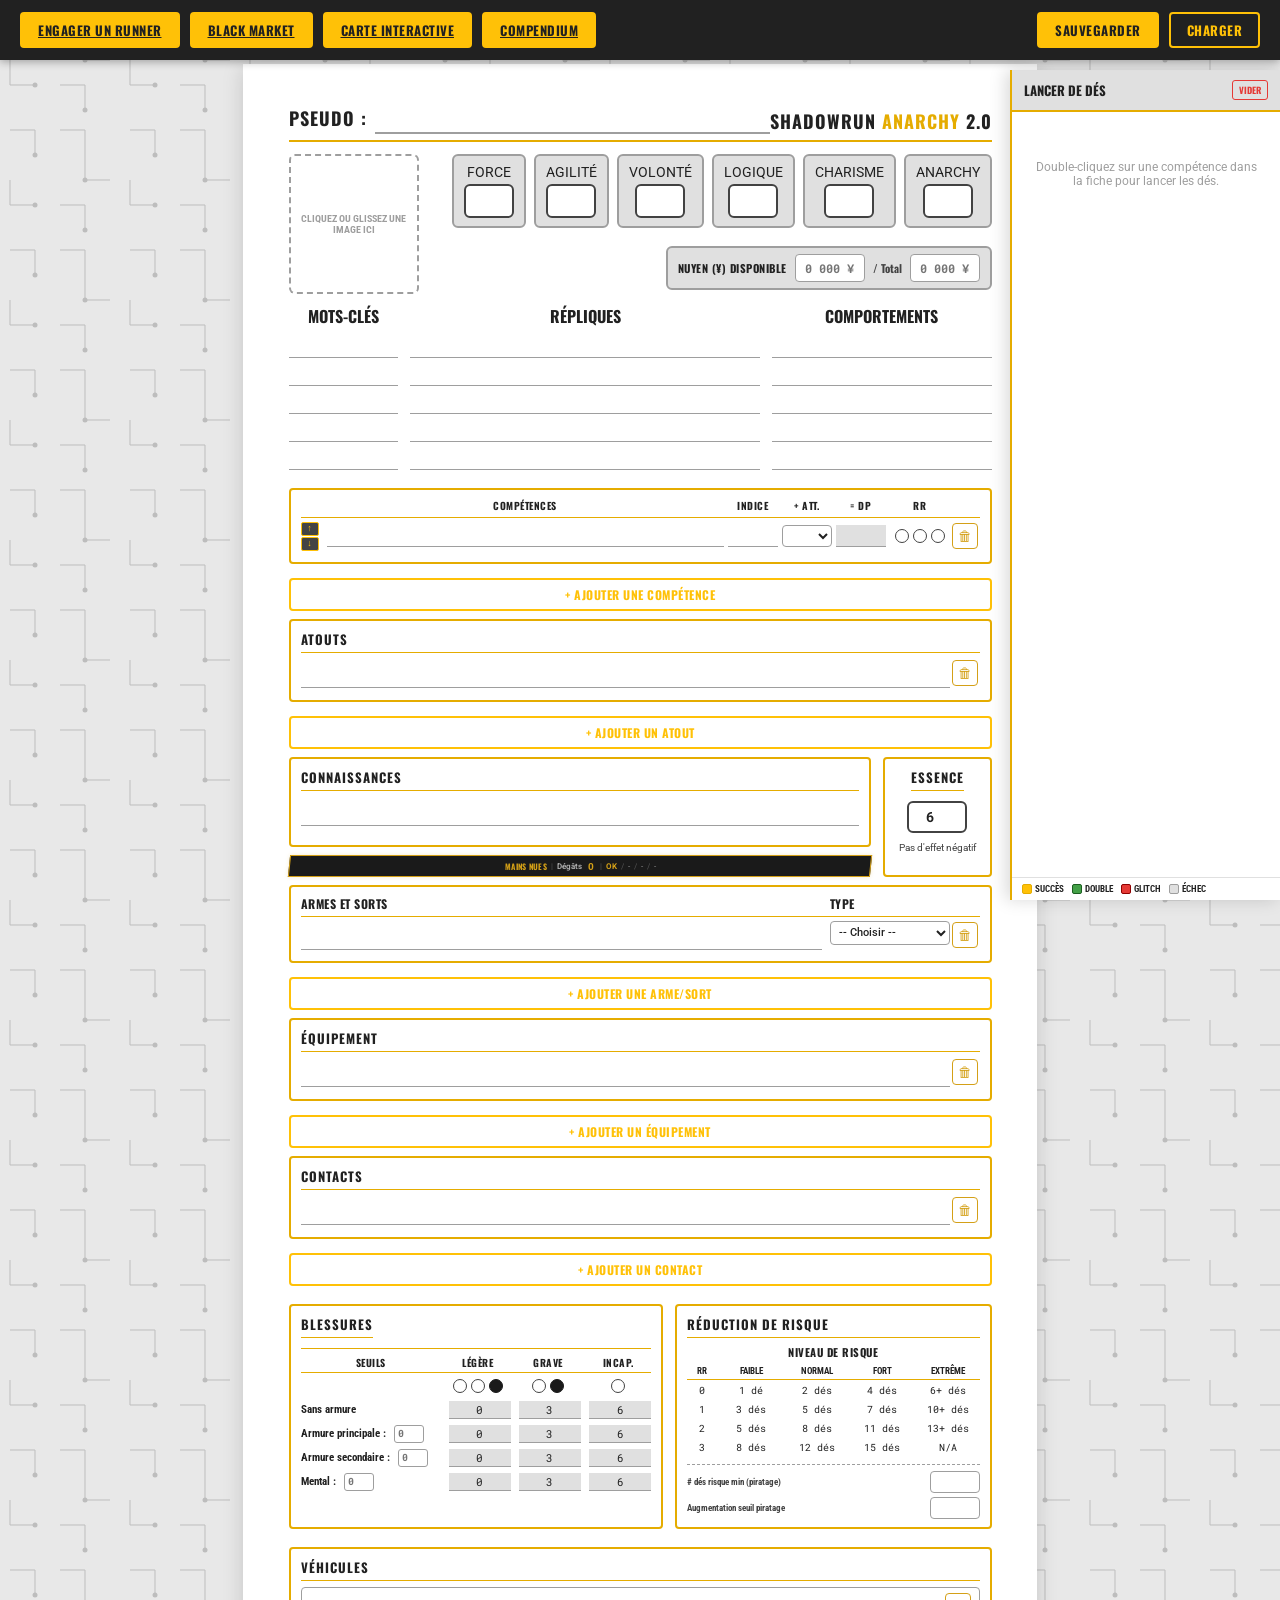
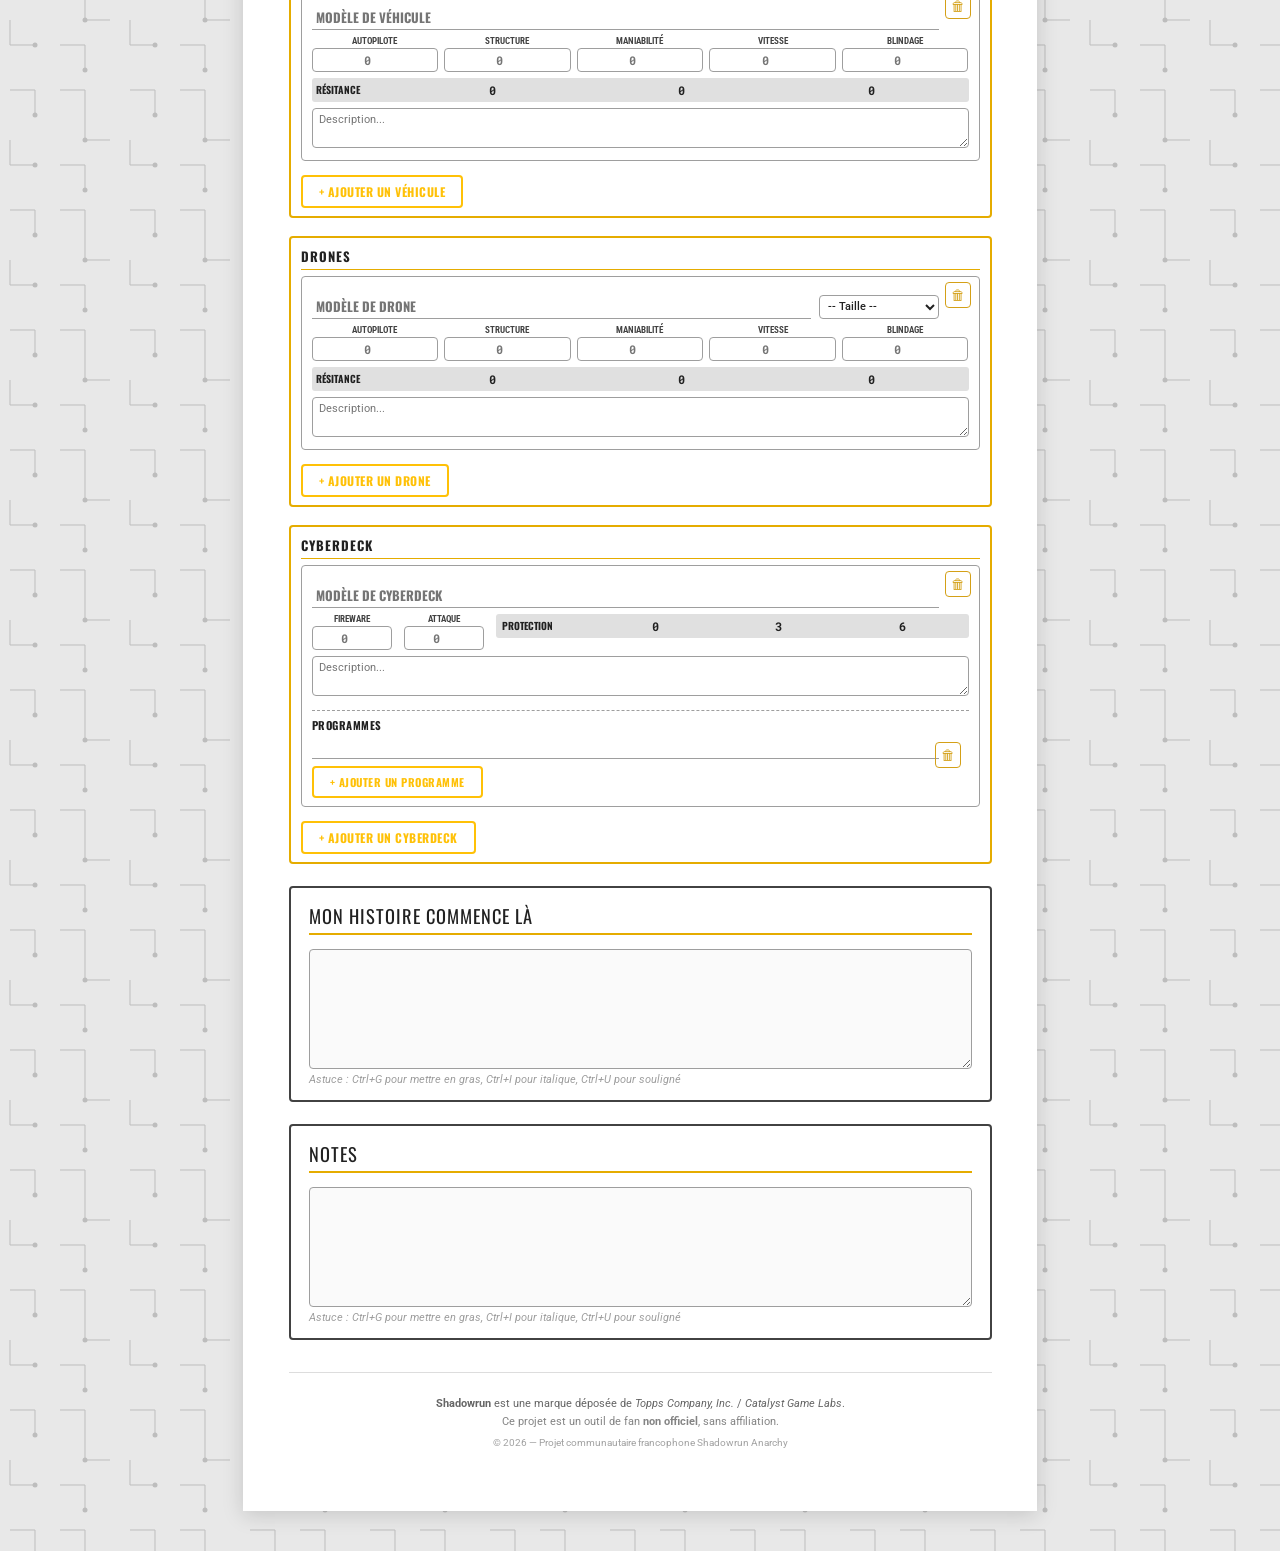
==== commit f9f92ab5: "bug2" ====
--- a/Index.html
+++ b/Index.html
@@ -12,7 +12,7 @@
 
 <div class="toolbar">
   <a href="creation2.0.html" class="toolbar-btn">Engager un runner</a>
-  <a href="Black_Market.html" class="toolbar-btn">Black Market</a>
+  <a href="Black_Market.html" class="toolbar-btn" id="btn-blackmarket">Black Market</a>
   <a href="carte_interactive_cybermonde.html" class="toolbar-btn">Carte Interactive</a>
   <a href="bestiaire.html" class="toolbar-btn">Compendium</a>
   <div style="flex:1;"></div>
@@ -646,15 +646,19 @@
     reader.readAsDataURL(file);
   }
   // Bouton Black Market — transmission des Nuyen disponibles
-  document.getElementById('btn-blackmarket').addEventListener('click', function() {
-    var nuyenInput = document.querySelector('[data-field="nuyen-disponible"]');
-    var nuyenVal = '';
-    if (nuyenInput) {
-      nuyenVal = nuyenInput.value.replace(/[^0-9]/g, '');
-    }
-    var url = 'Black_Market.html' + (nuyenVal ? '?nuyen=' + nuyenVal : '');
-    window.open(url, '_blank');
-  });
+  var bmBtn = document.getElementById('btn-blackmarket');
+  if (bmBtn) {
+    bmBtn.addEventListener('click', function(e) {
+      e.preventDefault();
+      var nuyenInput = document.querySelector('[data-field="nuyen-disponible"]');
+      var nuyenVal = '';
+      if (nuyenInput) {
+        nuyenVal = nuyenInput.value.replace(/[^0-9]/g, '');
+      }
+      var url = 'Black_Market.html' + (nuyenVal ? '?nuyen=' + nuyenVal : '');
+      window.open(url, '_blank');
+    });
+  }
   // ============ FONCTIONS D'ÉDITION RICHE ============
   function formatText(editorId, command) {
     const editor = document.getElementById(editorId);
